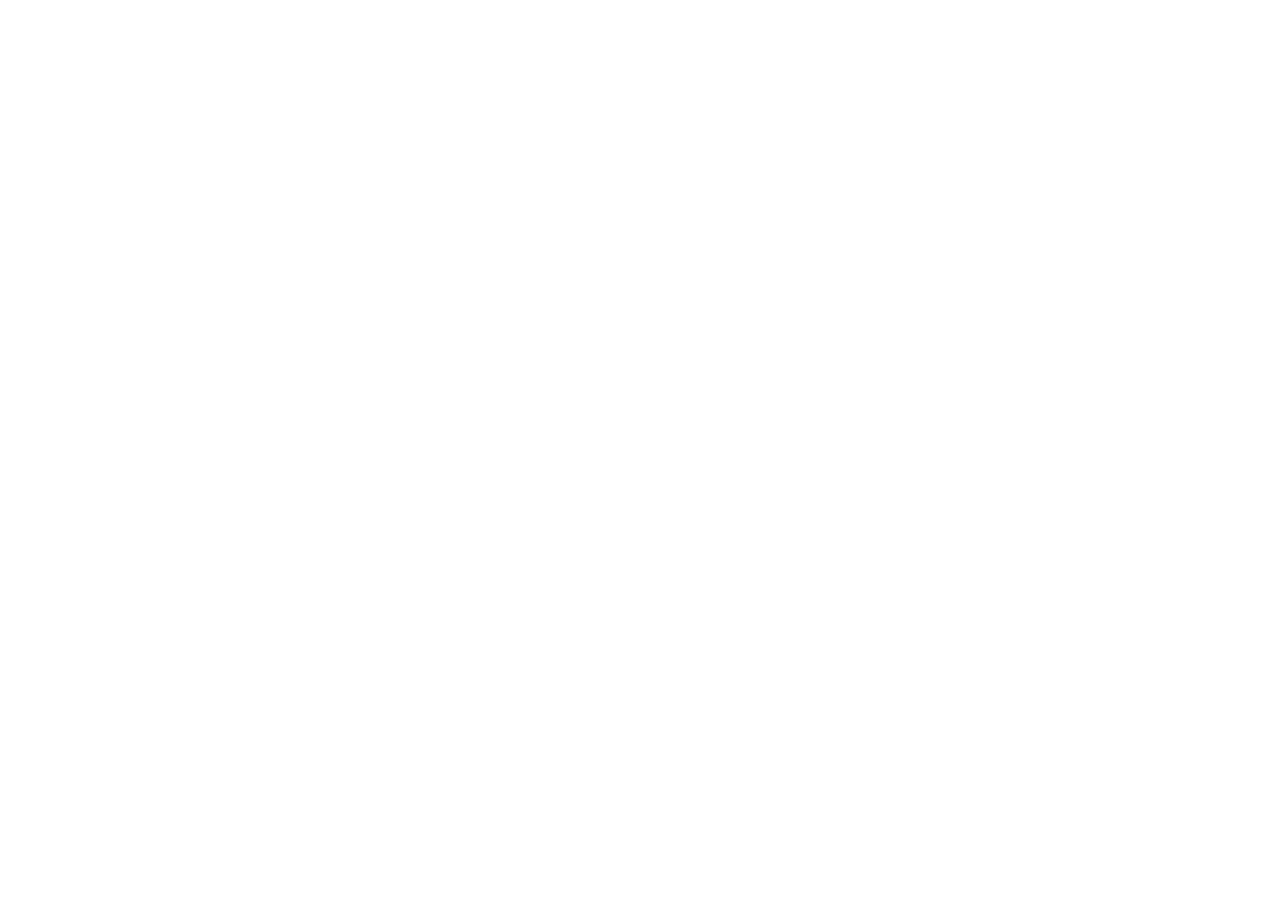
==== index.html @ c122012a "initialisation" ====
<!DOCTYPE html>
<html lang="en">
<head>
    <meta charset="UTF-8">
    <meta name="viewport" content="width=device-width, initial-scale=1.0">
    <title>Document</title>
</head>
<body>
    
</body>
</html>
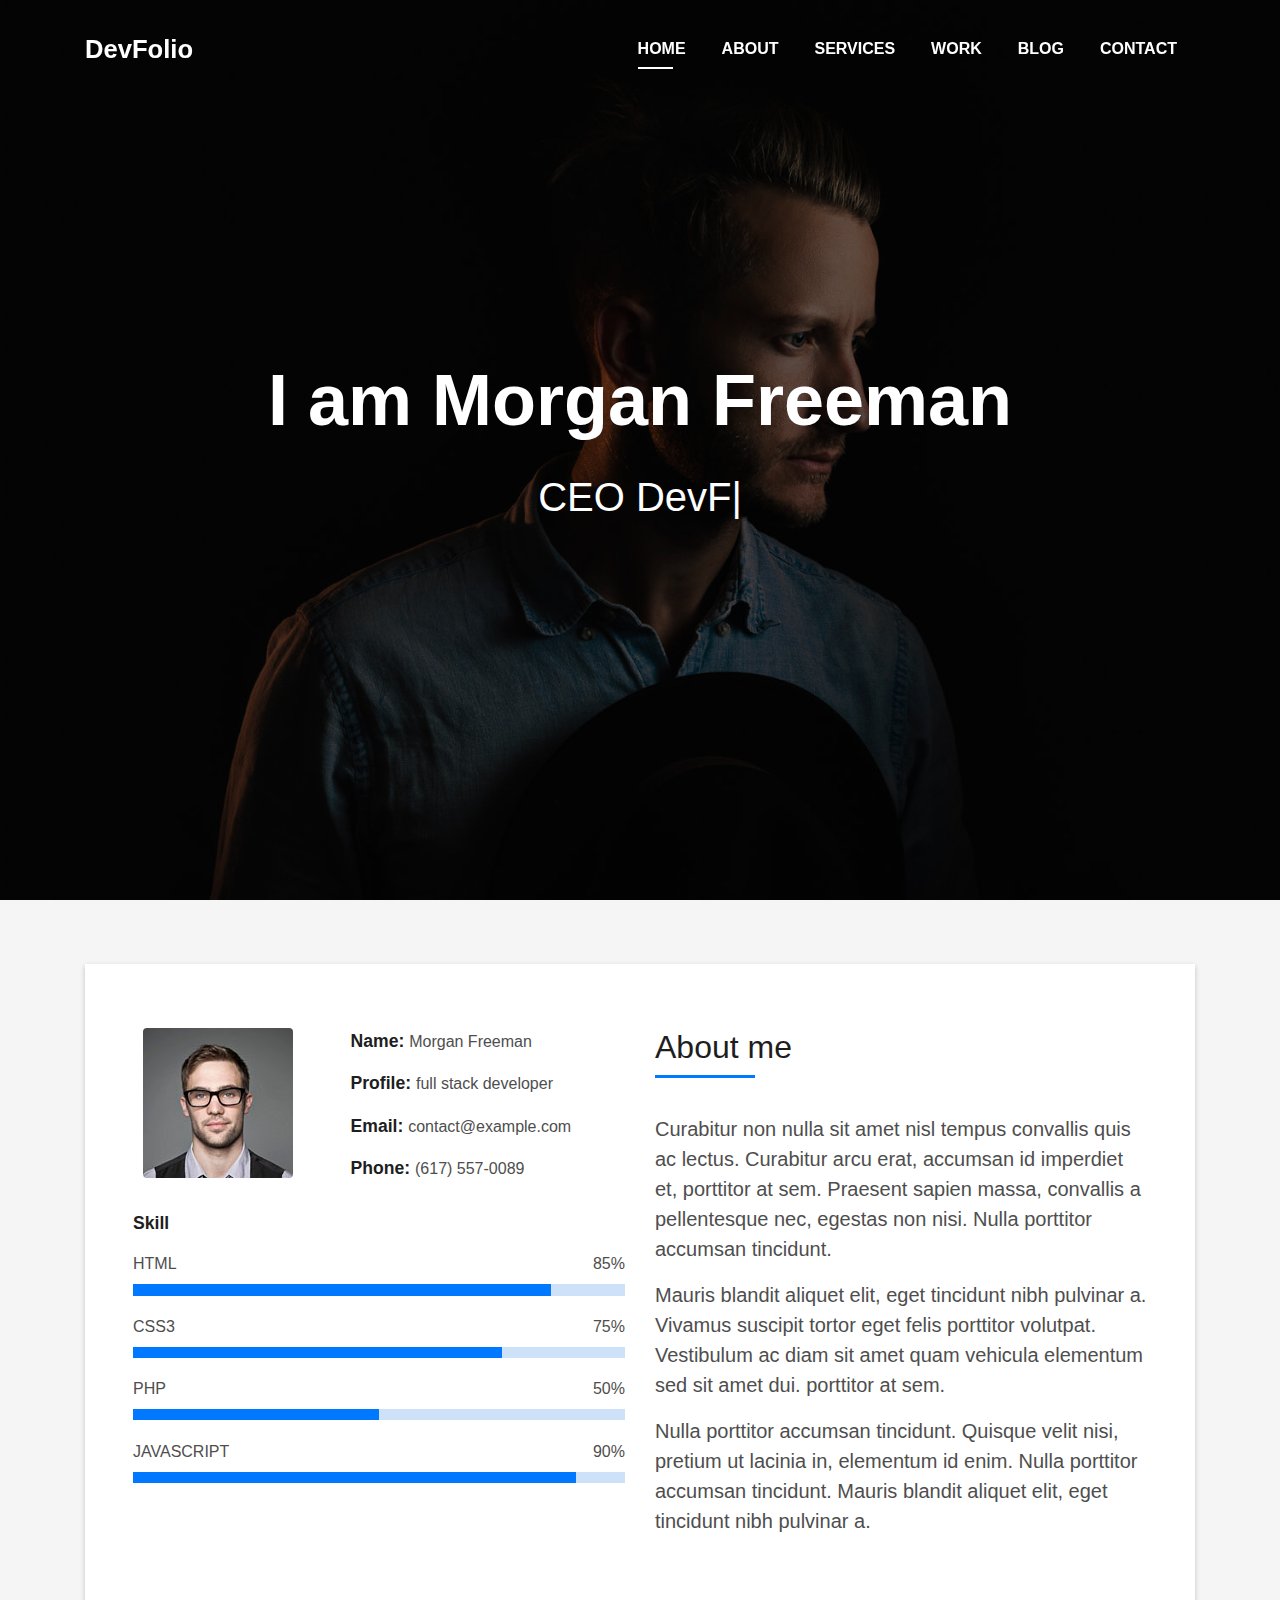
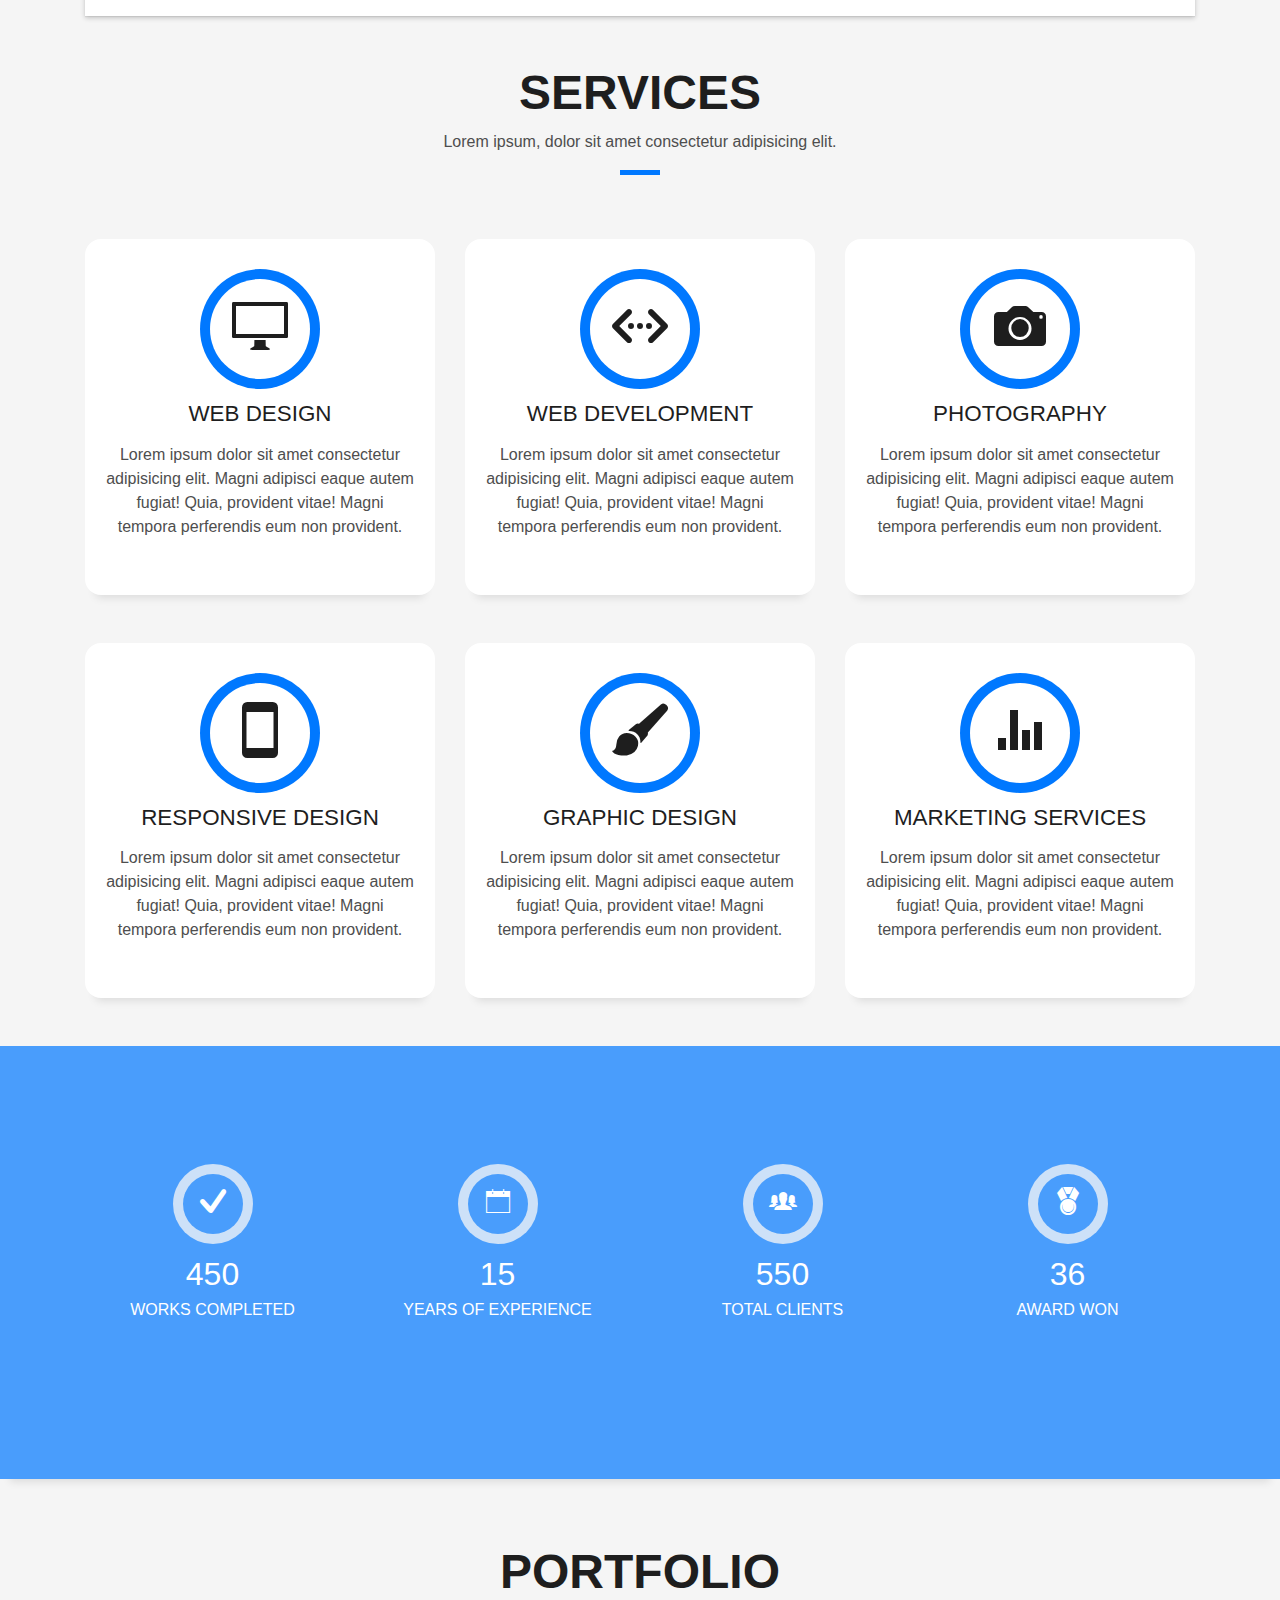
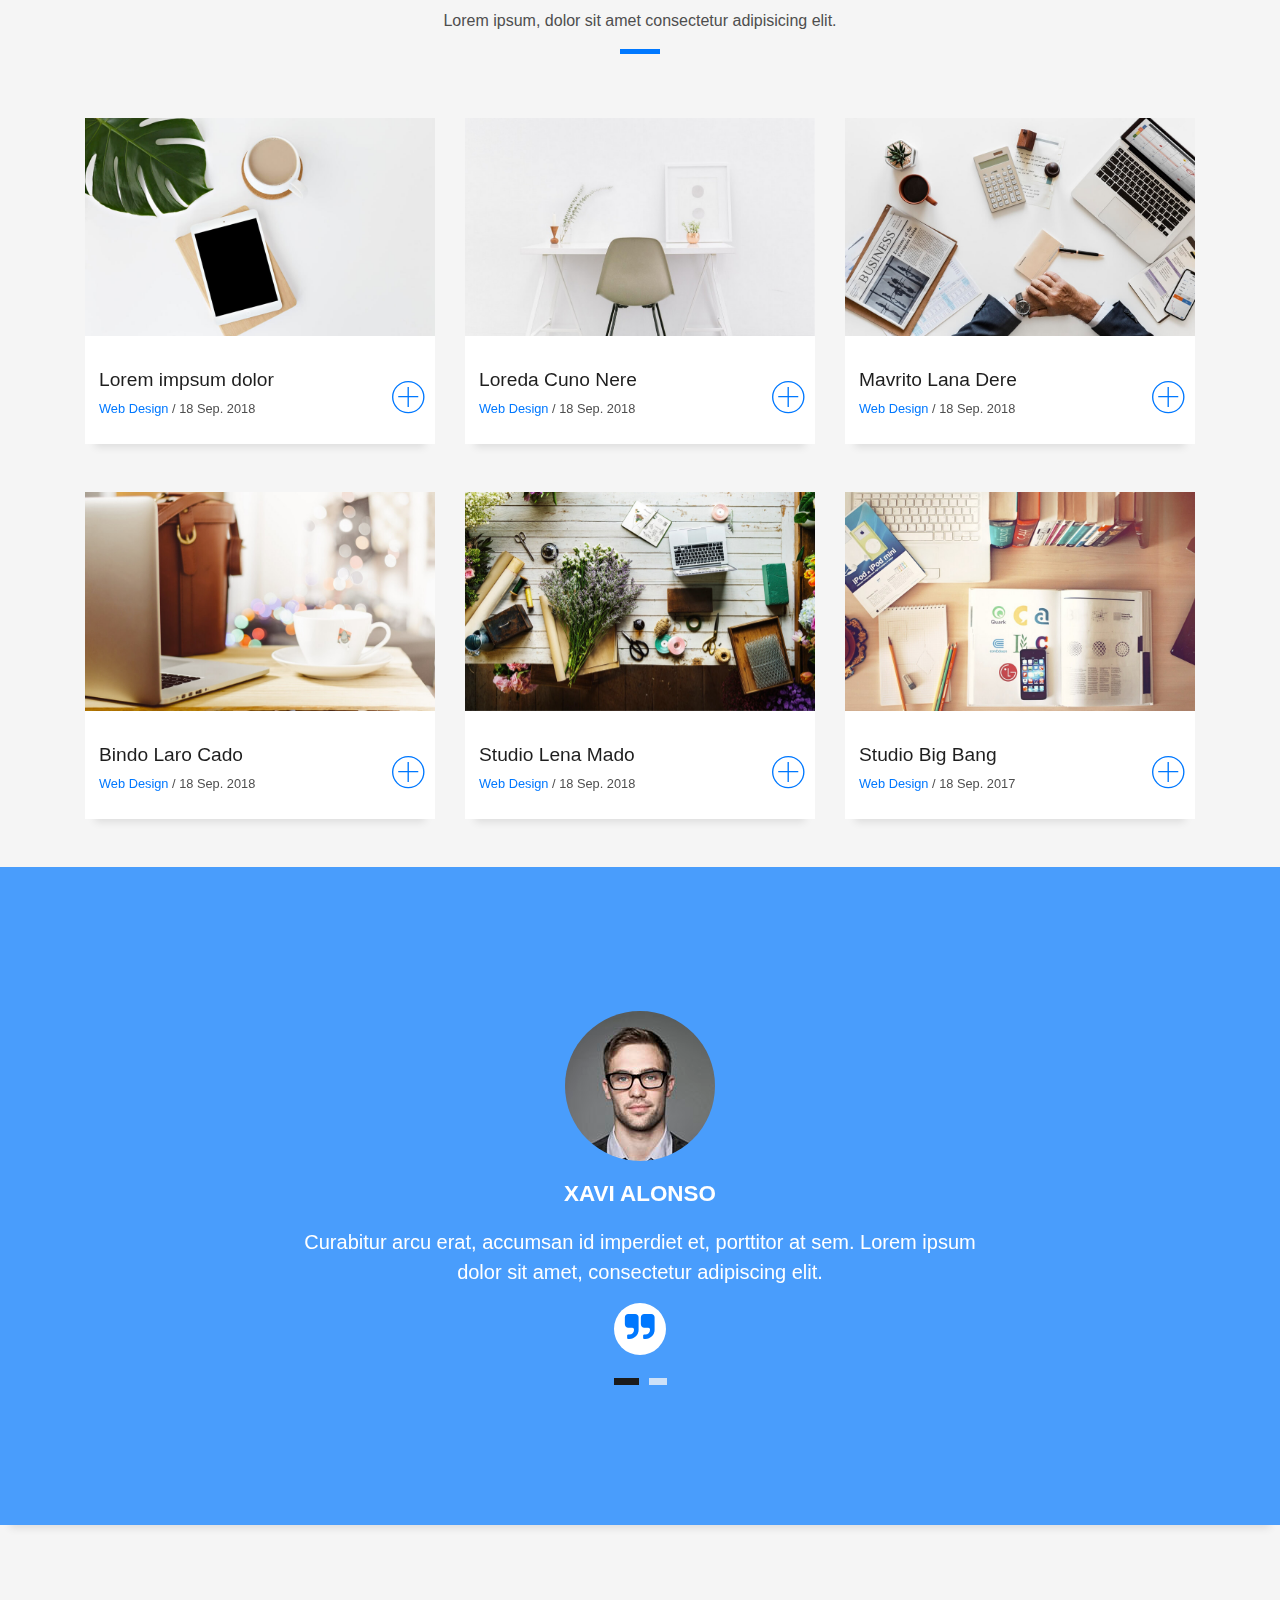
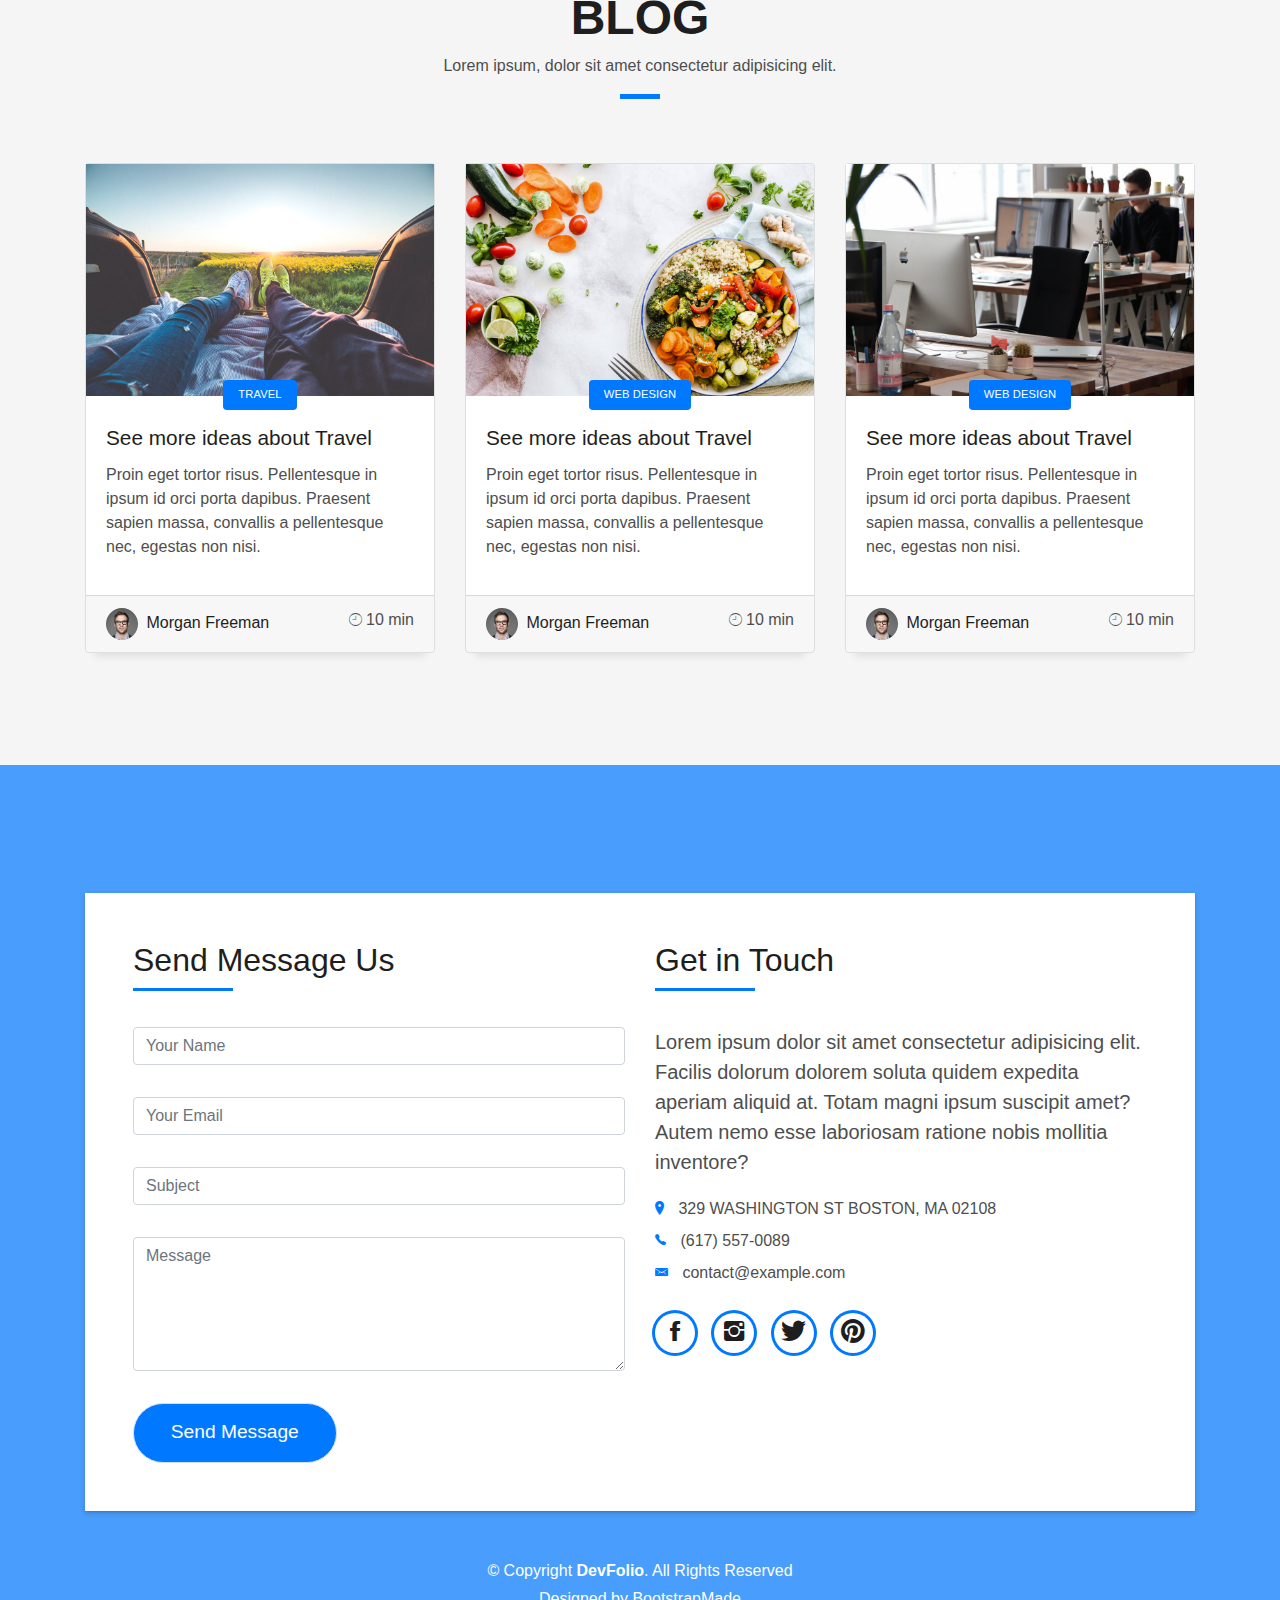
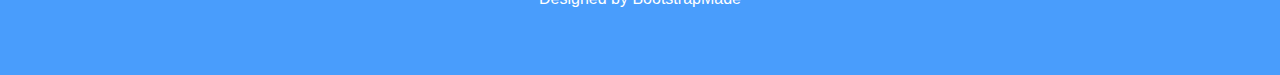
==== commit 86d6aca7: "l'initialisation" ====
--- a/index.html
+++ b/index.html
@@ -1,11 +1,781 @@
 <!DOCTYPE html>
 <html lang="en">
 <head>
-    <meta charset="UTF-8">
-    <meta name="viewport" content="width=device-width, initial-scale=1.0">
-    <title>Document</title>
+  <meta charset="utf-8">
+  <title>DevFolio Bootstrap Template</title>
+  <meta content="width=device-width, initial-scale=1.0" name="viewport">
+  <meta content="" name="keywords">
+  <meta content="" name="description">
+
+  <!-- Favicons -->
+  <link href="img/favicon.png" rel="icon">
+  <link href="img/apple-touch-icon.png" rel="apple-touch-icon">
+
+  <!-- Bootstrap CSS File -->
+  <link href="lib/bootstrap/css/bootstrap.min.css" rel="stylesheet">
+
+  <!-- Libraries CSS Files -->
+  <link href="lib/font-awesome/css/font-awesome.min.css" rel="stylesheet">
+  <link href="lib/animate/animate.min.css" rel="stylesheet">
+  <link href="lib/ionicons/css/ionicons.min.css" rel="stylesheet">
+  <link href="lib/owlcarousel/assets/owl.carousel.min.css" rel="stylesheet">
+  <link href="lib/lightbox/css/lightbox.min.css" rel="stylesheet">
+
+  <!-- Main Stylesheet File -->
+  <link href="css/style.css" rel="stylesheet">
+
+  <!-- =======================================================
+    Theme Name: DevFolio
+    Theme URL: https://bootstrapmade.com/devfolio-bootstrap-portfolio-html-template/
+    Author: BootstrapMade.com
+    License: https://bootstrapmade.com/license/
+  ======================================================= -->
 </head>
-<body>
-    
+
+<body id="page-top">
+
+  <!--/ Nav Star /-->
+  <nav class="navbar navbar-b navbar-trans navbar-expand-md fixed-top" id="mainNav">
+    <div class="container">
+      <a class="navbar-brand js-scroll" href="#page-top">DevFolio</a>
+      <button class="navbar-toggler collapsed" type="button" data-toggle="collapse" data-target="#navbarDefault"
+        aria-controls="navbarDefault" aria-expanded="false" aria-label="Toggle navigation">
+        <span></span>
+        <span></span>
+        <span></span>
+      </button>
+      <div class="navbar-collapse collapse justify-content-end" id="navbarDefault">
+        <ul class="navbar-nav">
+          <li class="nav-item">
+            <a class="nav-link js-scroll active" href="#home">Home</a>
+          </li>
+          <li class="nav-item">
+            <a class="nav-link js-scroll" href="#about">About</a>
+          </li>
+          <li class="nav-item">
+            <a class="nav-link js-scroll" href="#service">Services</a>
+          </li>
+          <li class="nav-item">
+            <a class="nav-link js-scroll" href="#work">Work</a>
+          </li>
+          <li class="nav-item">
+            <a class="nav-link js-scroll" href="#blog">Blog</a>
+          </li>
+          <li class="nav-item">
+            <a class="nav-link js-scroll" href="#contact">Contact</a>
+          </li>
+        </ul>
+      </div>
+    </div>
+  </nav>
+  <!--/ Nav End /-->
+
+  <!--/ Intro Skew Star /-->
+  <div id="home" class="intro route bg-image" style="background-image: url(img/intro-bg.jpg)">
+    <div class="overlay-itro"></div>
+    <div class="intro-content display-table">
+      <div class="table-cell">
+        <div class="container">
+          <!--<p class="display-6 color-d">Hello, world!</p>-->
+          <h1 class="intro-title mb-4">I am Morgan Freeman</h1>
+          <p class="intro-subtitle"><span class="text-slider-items">CEO DevFolio,Web Developer,Web Designer,Frontend Developer,Graphic Designer</span><strong class="text-slider"></strong></p>
+          <!-- <p class="pt-3"><a class="btn btn-primary btn js-scroll px-4" href="#about" role="button">Learn More</a></p> -->
+        </div>
+      </div>
+    </div>
+  </div>
+  <!--/ Intro Skew End /-->
+
+  <section id="about" class="about-mf sect-pt4 route">
+    <div class="container">
+      <div class="row">
+        <div class="col-sm-12">
+          <div class="box-shadow-full">
+            <div class="row">
+              <div class="col-md-6">
+                <div class="row">
+                  <div class="col-sm-6 col-md-5">
+                    <div class="about-img">
+                      <img src="img/testimonial-2.jpg" class="img-fluid rounded b-shadow-a" alt="">
+                    </div>
+                  </div>
+                  <div class="col-sm-6 col-md-7">
+                    <div class="about-info">
+                      <p><span class="title-s">Name: </span> <span>Morgan Freeman</span></p>
+                      <p><span class="title-s">Profile: </span> <span>full stack developer</span></p>
+                      <p><span class="title-s">Email: </span> <span>contact@example.com</span></p>
+                      <p><span class="title-s">Phone: </span> <span>(617) 557-0089</span></p>
+                    </div>
+                  </div>
+                </div>
+                <div class="skill-mf">
+                  <p class="title-s">Skill</p>
+                  <span>HTML</span> <span class="pull-right">85%</span>
+                  <div class="progress">
+                    <div class="progress-bar" role="progressbar" style="width: 85%;" aria-valuenow="85" aria-valuemin="0"
+                      aria-valuemax="100"></div>
+                  </div>
+                  <span>CSS3</span> <span class="pull-right">75%</span>
+                  <div class="progress">
+                    <div class="progress-bar" role="progressbar" style="width: 75%" aria-valuenow="75" aria-valuemin="0"
+                      aria-valuemax="100"></div>
+                  </div>
+                  <span>PHP</span> <span class="pull-right">50%</span>
+                  <div class="progress">
+                    <div class="progress-bar" role="progressbar" style="width: 50%" aria-valuenow="50" aria-valuemin="0"
+                      aria-valuemax="100"></div>
+                  </div>
+                  <span>JAVASCRIPT</span> <span class="pull-right">90%</span>
+                  <div class="progress">
+                    <div class="progress-bar" role="progressbar" style="width: 90%" aria-valuenow="90" aria-valuemin="0"
+                      aria-valuemax="100"></div>
+                  </div>
+                </div>
+              </div>
+              <div class="col-md-6">
+                <div class="about-me pt-4 pt-md-0">
+                  <div class="title-box-2">
+                    <h5 class="title-left">
+                      About me
+                    </h5>
+                  </div>
+                  <p class="lead">
+                    Curabitur non nulla sit amet nisl tempus convallis quis ac lectus. Curabitur arcu erat, accumsan id
+                    imperdiet et, porttitor
+                    at sem. Praesent sapien massa, convallis a pellentesque nec, egestas non nisi. Nulla
+                    porttitor accumsan tincidunt.
+                  </p>
+                  <p class="lead">
+                    Mauris blandit aliquet elit, eget tincidunt nibh pulvinar a. Vivamus suscipit tortor eget felis
+                    porttitor volutpat. Vestibulum
+                    ac diam sit amet quam vehicula elementum sed sit amet dui. porttitor at sem.
+                  </p>
+                  <p class="lead">
+                    Nulla porttitor accumsan tincidunt. Quisque velit nisi, pretium ut lacinia in, elementum id enim.
+                    Nulla porttitor accumsan
+                    tincidunt. Mauris blandit aliquet elit, eget tincidunt nibh pulvinar a.
+                  </p>
+                </div>
+              </div>
+            </div>
+          </div>
+        </div>
+      </div>
+    </div>
+  </section>
+
+  <!--/ Section Services Star /-->
+  <section id="service" class="services-mf route">
+    <div class="container">
+      <div class="row">
+        <div class="col-sm-12">
+          <div class="title-box text-center">
+            <h3 class="title-a">
+              Services
+            </h3>
+            <p class="subtitle-a">
+              Lorem ipsum, dolor sit amet consectetur adipisicing elit.
+            </p>
+            <div class="line-mf"></div>
+          </div>
+        </div>
+      </div>
+      <div class="row">
+        <div class="col-md-4">
+          <div class="service-box">
+            <div class="service-ico">
+              <span class="ico-circle"><i class="ion-monitor"></i></span>
+            </div>
+            <div class="service-content">
+              <h2 class="s-title">Web Design</h2>
+              <p class="s-description text-center">
+                Lorem ipsum dolor sit amet consectetur adipisicing elit. Magni adipisci eaque autem fugiat! Quia,
+                provident vitae! Magni
+                tempora perferendis eum non provident.
+              </p>
+            </div>
+          </div>
+        </div>
+        <div class="col-md-4">
+          <div class="service-box">
+            <div class="service-ico">
+              <span class="ico-circle"><i class="ion-code-working"></i></span>
+            </div>
+            <div class="service-content">
+              <h2 class="s-title">Web Development</h2>
+              <p class="s-description text-center">
+                Lorem ipsum dolor sit amet consectetur adipisicing elit. Magni adipisci eaque autem fugiat! Quia,
+                provident vitae! Magni
+                tempora perferendis eum non provident.
+              </p>
+            </div>
+          </div>
+        </div>
+        <div class="col-md-4">
+          <div class="service-box">
+            <div class="service-ico">
+              <span class="ico-circle"><i class="ion-camera"></i></span>
+            </div>
+            <div class="service-content">
+              <h2 class="s-title">Photography</h2>
+              <p class="s-description text-center">
+                Lorem ipsum dolor sit amet consectetur adipisicing elit. Magni adipisci eaque autem fugiat! Quia,
+                provident vitae! Magni
+                tempora perferendis eum non provident.
+              </p>
+            </div>
+          </div>
+        </div>
+        <div class="col-md-4">
+          <div class="service-box">
+            <div class="service-ico">
+              <span class="ico-circle"><i class="ion-android-phone-portrait"></i></span>
+            </div>
+            <div class="service-content">
+              <h2 class="s-title">Responsive Design</h2>
+              <p class="s-description text-center">
+                Lorem ipsum dolor sit amet consectetur adipisicing elit. Magni adipisci eaque autem fugiat! Quia,
+                provident vitae! Magni
+                tempora perferendis eum non provident.
+              </p>
+            </div>
+          </div>
+        </div>
+        <div class="col-md-4">
+          <div class="service-box">
+            <div class="service-ico">
+              <span class="ico-circle"><i class="ion-paintbrush"></i></span>
+            </div>
+            <div class="service-content">
+              <h2 class="s-title">Graphic Design</h2>
+              <p class="s-description text-center">
+                Lorem ipsum dolor sit amet consectetur adipisicing elit. Magni adipisci eaque autem fugiat! Quia,
+                provident vitae! Magni
+                tempora perferendis eum non provident.
+              </p>
+            </div>
+          </div>
+        </div>
+        <div class="col-md-4">
+          <div class="service-box">
+            <div class="service-ico">
+              <span class="ico-circle"><i class="ion-stats-bars"></i></span>
+            </div>
+            <div class="service-content">
+              <h2 class="s-title">Marketing Services</h2>
+              <p class="s-description text-center">
+                Lorem ipsum dolor sit amet consectetur adipisicing elit. Magni adipisci eaque autem fugiat! Quia,
+                provident vitae! Magni
+                tempora perferendis eum non provident.
+              </p>
+            </div>
+          </div>
+        </div>
+      </div>
+    </div>
+  </section>
+  <!--/ Section Services End /-->
+
+  <div class="section-counter paralax-mf bg-image" style="background-image: url(img/counters-bg.jpg)">
+    <div class="overlay-mf"></div>
+    <div class="container">
+      <div class="row">
+        <div class="col-sm-3 col-lg-3">
+          <div class="counter-box">
+            <div class="counter-ico">
+              <span class="ico-circle"><i class="ion-checkmark-round"></i></span>
+            </div>
+            <div class="counter-num">
+              <p class="counter">450</p>
+              <span class="counter-text">WORKS COMPLETED</span>
+            </div>
+          </div>
+        </div>
+        <div class="col-sm-3 col-lg-3">
+          <div class="counter-box pt-4 pt-md-0">
+            <div class="counter-ico">
+              <span class="ico-circle"><i class="ion-ios-calendar-outline"></i></span>
+            </div>
+            <div class="counter-num">
+              <p class="counter">15</p>
+              <span class="counter-text">YEARS OF EXPERIENCE</span>
+            </div>
+          </div>
+        </div>
+        <div class="col-sm-3 col-lg-3">
+          <div class="counter-box pt-4 pt-md-0">
+            <div class="counter-ico">
+              <span class="ico-circle"><i class="ion-ios-people"></i></span>
+            </div>
+            <div class="counter-num">
+              <p class="counter">550</p>
+              <span class="counter-text">TOTAL CLIENTS</span>
+            </div>
+          </div>
+        </div>
+        <div class="col-sm-3 col-lg-3">
+          <div class="counter-box pt-4 pt-md-0">
+            <div class="counter-ico">
+              <span class="ico-circle"><i class="ion-ribbon-a"></i></span>
+            </div>
+            <div class="counter-num">
+              <p class="counter">36</p>
+              <span class="counter-text">AWARD WON</span>
+            </div>
+          </div>
+        </div>
+      </div>
+    </div>
+  </div>
+
+  <!--/ Section Portfolio Star /-->
+  <section id="work" class="portfolio-mf sect-pt4 route">
+    <div class="container">
+      <div class="row">
+        <div class="col-sm-12">
+          <div class="title-box text-center">
+            <h3 class="title-a">
+              Portfolio
+            </h3>
+            <p class="subtitle-a">
+              Lorem ipsum, dolor sit amet consectetur adipisicing elit.
+            </p>
+            <div class="line-mf"></div>
+          </div>
+        </div>
+      </div>
+      <div class="row">
+        <div class="col-md-4">
+          <div class="work-box">
+            <a href="img/work-1.jpg" data-lightbox="gallery-mf">
+              <div class="work-img">
+                <img src="img/work-1.jpg" alt="" class="img-fluid">
+              </div>
+              <div class="work-content">
+                <div class="row">
+                  <div class="col-sm-8">
+                    <h2 class="w-title">Lorem impsum dolor</h2>
+                    <div class="w-more">
+                      <span class="w-ctegory">Web Design</span> / <span class="w-date">18 Sep. 2018</span>
+                    </div>
+                  </div>
+                  <div class="col-sm-4">
+                    <div class="w-like">
+                      <span class="ion-ios-plus-outline"></span>
+                    </div>
+                  </div>
+                </div>
+              </div>
+            </a>
+          </div>
+        </div>
+        <div class="col-md-4">
+          <div class="work-box">
+            <a href="img/work-2.jpg" data-lightbox="gallery-mf">
+              <div class="work-img">
+                <img src="img/work-2.jpg" alt="" class="img-fluid">
+              </div>
+              <div class="work-content">
+                <div class="row">
+                  <div class="col-sm-8">
+                    <h2 class="w-title">Loreda Cuno Nere</h2>
+                    <div class="w-more">
+                      <span class="w-ctegory">Web Design</span> / <span class="w-date">18 Sep. 2018</span>
+                    </div>
+                  </div>
+                  <div class="col-sm-4">
+                    <div class="w-like">
+                      <span class="ion-ios-plus-outline"></span>
+                    </div>
+                  </div>
+                </div>
+              </div>
+            </a>
+          </div>
+        </div>
+        <div class="col-md-4">
+          <div class="work-box">
+            <a href="img/work-3.jpg" data-lightbox="gallery-mf">
+              <div class="work-img">
+                <img src="img/work-3.jpg" alt="" class="img-fluid">
+              </div>
+              <div class="work-content">
+                <div class="row">
+                  <div class="col-sm-8">
+                    <h2 class="w-title">Mavrito Lana Dere</h2>
+                    <div class="w-more">
+                      <span class="w-ctegory">Web Design</span> / <span class="w-date">18 Sep. 2018</span>
+                    </div>
+                  </div>
+                  <div class="col-sm-4">
+                    <div class="w-like">
+                      <span class="ion-ios-plus-outline"></span>
+                    </div>
+                  </div>
+                </div>
+              </div>
+            </a>
+          </div>
+        </div>
+        <div class="col-md-4">
+          <div class="work-box">
+            <a href="img/work-4.jpg" data-lightbox="gallery-mf">
+              <div class="work-img">
+                <img src="img/work-4.jpg" alt="" class="img-fluid">
+              </div>
+              <div class="work-content">
+                <div class="row">
+                  <div class="col-sm-8">
+                    <h2 class="w-title">Bindo Laro Cado</h2>
+                    <div class="w-more">
+                      <span class="w-ctegory">Web Design</span> / <span class="w-date">18 Sep. 2018</span>
+                    </div>
+                  </div>
+                  <div class="col-sm-4">
+                    <div class="w-like">
+                      <span class="ion-ios-plus-outline"></span>
+                    </div>
+                  </div>
+                </div>
+              </div>
+            </a>
+          </div>
+        </div>
+        <div class="col-md-4">
+          <div class="work-box">
+            <a href="img/work-5.jpg" data-lightbox="gallery-mf">
+              <div class="work-img">
+                <img src="img/work-5.jpg" alt="" class="img-fluid">
+              </div>
+              <div class="work-content">
+                <div class="row">
+                  <div class="col-sm-8">
+                    <h2 class="w-title">Studio Lena Mado</h2>
+                    <div class="w-more">
+                      <span class="w-ctegory">Web Design</span> / <span class="w-date">18 Sep. 2018</span>
+                    </div>
+                  </div>
+                  <div class="col-sm-4">
+                    <div class="w-like">
+                      <span class="ion-ios-plus-outline"></span>
+                    </div>
+                  </div>
+                </div>
+              </div>
+            </a>
+          </div>
+        </div>
+        <div class="col-md-4">
+          <div class="work-box">
+            <a href="img/work-6.jpg" data-lightbox="gallery-mf">
+              <div class="work-img">
+                <img src="img/work-6.jpg" alt="" class="img-fluid">
+              </div>
+              <div class="work-content">
+                <div class="row">
+                  <div class="col-sm-8">
+                    <h2 class="w-title">Studio Big Bang</h2>
+                    <div class="w-more">
+                      <span class="w-ctegory">Web Design</span> / <span class="w-date">18 Sep. 2017</span>
+                    </div>
+                  </div>
+                  <div class="col-sm-4">
+                    <div class="w-like">
+                      <span class="ion-ios-plus-outline"></span>
+                    </div>
+                  </div>
+                </div>
+              </div>
+            </a>
+          </div>
+        </div>
+        
+      </div>
+    </div>
+  </section>
+  <!--/ Section Portfolio End /-->
+
+  <!--/ Section Testimonials Star /-->
+  <div class="testimonials paralax-mf bg-image" style="background-image: url(img/overlay-bg.jpg)">
+    <div class="overlay-mf"></div>
+    <div class="container">
+      <div class="row">
+        <div class="col-md-12">
+          <div id="testimonial-mf" class="owl-carousel owl-theme">
+            <div class="testimonial-box">
+              <div class="author-test">
+                <img src="img/testimonial-2.jpg" alt="" class="rounded-circle b-shadow-a">
+                <span class="author">Xavi Alonso</span>
+              </div>
+              <div class="content-test">
+                <p class="description lead">
+                  Curabitur arcu erat, accumsan id imperdiet et, porttitor at sem. Lorem ipsum dolor sit amet,
+                  consectetur adipiscing elit.
+                </p>
+                <span class="comit"><i class="fa fa-quote-right"></i></span>
+              </div>
+            </div>
+            <div class="testimonial-box">
+              <div class="author-test">
+                <img src="img/testimonial-4.jpg" alt="" class="rounded-circle b-shadow-a">
+                <span class="author">Marta Socrate</span>
+              </div>
+              <div class="content-test">
+                <p class="description lead">
+                  Curabitur arcu erat, accumsan id imperdiet et, porttitor at sem. Lorem ipsum dolor sit amet,
+                  consectetur adipiscing elit.
+                </p>
+                <span class="comit"><i class="fa fa-quote-right"></i></span>
+              </div>
+            </div>
+          </div>
+        </div>
+      </div>
+    </div>
+  </div>
+
+  <!--/ Section Blog Star /-->
+  <section id="blog" class="blog-mf sect-pt4 route">
+    <div class="container">
+      <div class="row">
+        <div class="col-sm-12">
+          <div class="title-box text-center">
+            <h3 class="title-a">
+              Blog
+            </h3>
+            <p class="subtitle-a">
+              Lorem ipsum, dolor sit amet consectetur adipisicing elit.
+            </p>
+            <div class="line-mf"></div>
+          </div>
+        </div>
+      </div>
+      <div class="row">
+        <div class="col-md-4">
+          <div class="card card-blog">
+            <div class="card-img">
+              <a href="blog-single.html"><img src="img/post-1.jpg" alt="" class="img-fluid"></a>
+            </div>
+            <div class="card-body">
+              <div class="card-category-box">
+                <div class="card-category">
+                  <h6 class="category">Travel</h6>
+                </div>
+              </div>
+              <h3 class="card-title"><a href="blog-single.html">See more ideas about Travel</a></h3>
+              <p class="card-description">
+                Proin eget tortor risus. Pellentesque in ipsum id orci porta dapibus. Praesent sapien massa, convallis
+                a pellentesque nec,
+                egestas non nisi.
+              </p>
+            </div>
+            <div class="card-footer">
+              <div class="post-author">
+                <a href="#">
+                  <img src="img/testimonial-2.jpg" alt="" class="avatar rounded-circle">
+                  <span class="author">Morgan Freeman</span>
+                </a>
+              </div>
+              <div class="post-date">
+                <span class="ion-ios-clock-outline"></span> 10 min
+              </div>
+            </div>
+          </div>
+        </div>
+        <div class="col-md-4">
+          <div class="card card-blog">
+            <div class="card-img">
+              <a href="blog-single.html"><img src="img/post-2.jpg" alt="" class="img-fluid"></a>
+            </div>
+            <div class="card-body">
+              <div class="card-category-box">
+                <div class="card-category">
+                  <h6 class="category">Web Design</h6>
+                </div>
+              </div>
+              <h3 class="card-title"><a href="blog-single.html">See more ideas about Travel</a></h3>
+              <p class="card-description">
+                Proin eget tortor risus. Pellentesque in ipsum id orci porta dapibus. Praesent sapien massa, convallis
+                a pellentesque nec,
+                egestas non nisi.
+              </p>
+            </div>
+            <div class="card-footer">
+              <div class="post-author">
+                <a href="#">
+                  <img src="img/testimonial-2.jpg" alt="" class="avatar rounded-circle">
+                  <span class="author">Morgan Freeman</span>
+                </a>
+              </div>
+              <div class="post-date">
+                <span class="ion-ios-clock-outline"></span> 10 min
+              </div>
+            </div>
+          </div>
+        </div>
+        <div class="col-md-4">
+          <div class="card card-blog">
+            <div class="card-img">
+              <a href="blog-single.html"><img src="img/post-3.jpg" alt="" class="img-fluid"></a>
+            </div>
+            <div class="card-body">
+              <div class="card-category-box">
+                <div class="card-category">
+                  <h6 class="category">Web Design</h6>
+                </div>
+              </div>
+              <h3 class="card-title"><a href="blog-single.html">See more ideas about Travel</a></h3>
+              <p class="card-description">
+                Proin eget tortor risus. Pellentesque in ipsum id orci porta dapibus. Praesent sapien massa, convallis
+                a pellentesque nec,
+                egestas non nisi.
+              </p>
+            </div>
+            <div class="card-footer">
+              <div class="post-author">
+                <a href="#">
+                  <img src="img/testimonial-2.jpg" alt="" class="avatar rounded-circle">
+                  <span class="author">Morgan Freeman</span>
+                </a>
+              </div>
+              <div class="post-date">
+                <span class="ion-ios-clock-outline"></span> 10 min
+              </div>
+            </div>
+          </div>
+        </div>
+      </div>
+    </div>
+  </section>
+  <!--/ Section Blog End /-->
+
+  <!--/ Section Contact-Footer Star /-->
+  <section class="paralax-mf footer-paralax bg-image sect-mt4 route" style="background-image: url(img/overlay-bg.jpg)">
+    <div class="overlay-mf"></div>
+    <div class="container">
+      <div class="row">
+        <div class="col-sm-12">
+          <div class="contact-mf">
+            <div id="contact" class="box-shadow-full">
+              <div class="row">
+                <div class="col-md-6">
+                  <div class="title-box-2">
+                    <h5 class="title-left">
+                      Send Message Us
+                    </h5>
+                  </div>
+                  <div>
+                      <form action="" method="post" role="form" class="contactForm">
+                      <div id="sendmessage">Your message has been sent. Thank you!</div>
+                      <div id="errormessage"></div>
+                      <div class="row">
+                        <div class="col-md-12 mb-3">
+                          <div class="form-group">
+                            <input type="text" name="name" class="form-control" id="name" placeholder="Your Name" data-rule="minlen:4" data-msg="Please enter at least 4 chars" />
+                            <div class="validation"></div>
+                          </div>
+                        </div>
+                        <div class="col-md-12 mb-3">
+                          <div class="form-group">
+                            <input type="email" class="form-control" name="email" id="email" placeholder="Your Email" data-rule="email" data-msg="Please enter a valid email" />
+                            <div class="validation"></div>
+                          </div>
+                        </div>
+                        <div class="col-md-12 mb-3">
+                            <div class="form-group">
+                              <input type="text" class="form-control" name="subject" id="subject" placeholder="Subject" data-rule="minlen:4" data-msg="Please enter at least 8 chars of subject" />
+                              <div class="validation"></div>
+                            </div>
+                        </div>
+                        <div class="col-md-12 mb-3">
+                          <div class="form-group">
+                            <textarea class="form-control" name="message" rows="5" data-rule="required" data-msg="Please write something for us" placeholder="Message"></textarea>
+                            <div class="validation"></div>
+                          </div>
+                        </div>
+                        <div class="col-md-12">
+                          <button type="submit" class="button button-a button-big button-rouded">Send Message</button>
+                        </div>
+                      </div>
+                    </form>
+                  </div>
+                </div>
+                <div class="col-md-6">
+                  <div class="title-box-2 pt-4 pt-md-0">
+                    <h5 class="title-left">
+                      Get in Touch
+                    </h5>
+                  </div>
+                  <div class="more-info">
+                    <p class="lead">
+                      Lorem ipsum dolor sit amet consectetur adipisicing elit. Facilis dolorum dolorem soluta quidem
+                      expedita aperiam aliquid at.
+                      Totam magni ipsum suscipit amet? Autem nemo esse laboriosam ratione nobis
+                      mollitia inventore?
+                    </p>
+                    <ul class="list-ico">
+                      <li><span class="ion-ios-location"></span> 329 WASHINGTON ST BOSTON, MA 02108</li>
+                      <li><span class="ion-ios-telephone"></span> (617) 557-0089</li>
+                      <li><span class="ion-email"></span> contact@example.com</li>
+                    </ul>
+                  </div>
+                  <div class="socials">
+                    <ul>
+                      <li><a href=""><span class="ico-circle"><i class="ion-social-facebook"></i></span></a></li>
+                      <li><a href=""><span class="ico-circle"><i class="ion-social-instagram"></i></span></a></li>
+                      <li><a href=""><span class="ico-circle"><i class="ion-social-twitter"></i></span></a></li>
+                      <li><a href=""><span class="ico-circle"><i class="ion-social-pinterest"></i></span></a></li>
+                    </ul>
+                  </div>
+                </div>
+              </div>
+            </div>
+          </div>
+        </div>
+      </div>
+    </div>
+    <footer>
+      <div class="container">
+        <div class="row">
+          <div class="col-sm-12">
+            <div class="copyright-box">
+              <p class="copyright">&copy; Copyright <strong>DevFolio</strong>. All Rights Reserved</p>
+              <div class="credits">
+                <!--
+                  All the links in the footer should remain intact.
+                  You can delete the links only if you purchased the pro version.
+                  Licensing information: https://bootstrapmade.com/license/
+                  Purchase the pro version with working PHP/AJAX contact form: https://bootstrapmade.com/buy/?theme=DevFolio
+                -->
+                Designed by <a href="https://bootstrapmade.com/">BootstrapMade</a>
+              </div>
+            </div>
+          </div>
+        </div>
+      </div>
+    </footer>
+  </section>
+  <!--/ Section Contact-footer End /-->
+
+  <a href="#" class="back-to-top"><i class="fa fa-chevron-up"></i></a>
+  <div id="preloader"></div>
+
+  <!-- JavaScript Libraries -->
+  <script src="lib/jquery/jquery.min.js"></script>
+  <script src="lib/jquery/jquery-migrate.min.js"></script>
+  <script src="lib/popper/popper.min.js"></script>
+  <script src="lib/bootstrap/js/bootstrap.min.js"></script>
+  <script src="lib/easing/easing.min.js"></script>
+  <script src="lib/counterup/jquery.waypoints.min.js"></script>
+  <script src="lib/counterup/jquery.counterup.js"></script>
+  <script src="lib/owlcarousel/owl.carousel.min.js"></script>
+  <script src="lib/lightbox/js/lightbox.min.js"></script>
+  <script src="lib/typed/typed.min.js"></script>
+  <!-- Contact Form JavaScript File -->
+  <script src="contactform/contactform.js"></script>
+
+  <!-- Template Main Javascript File -->
+  <script src="js/main.js"></script>
+
 </body>
-</html>+</html>
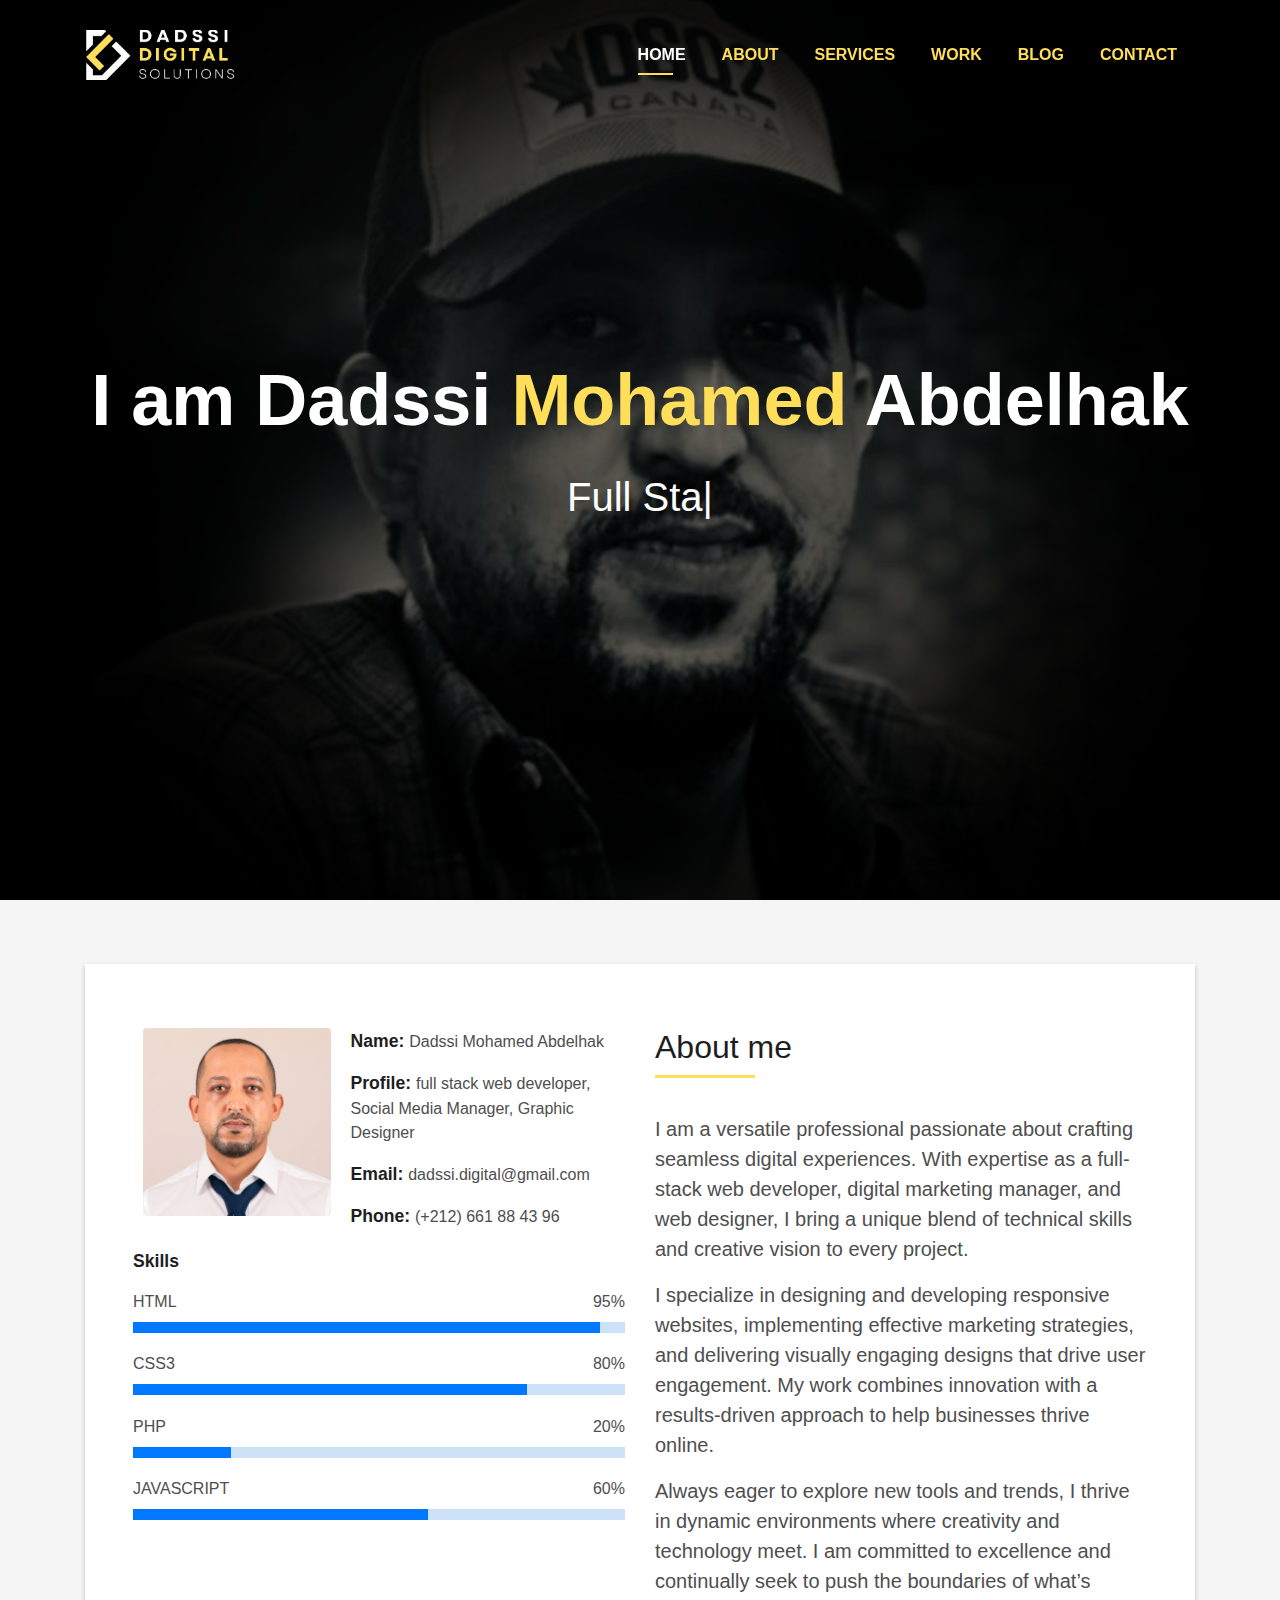
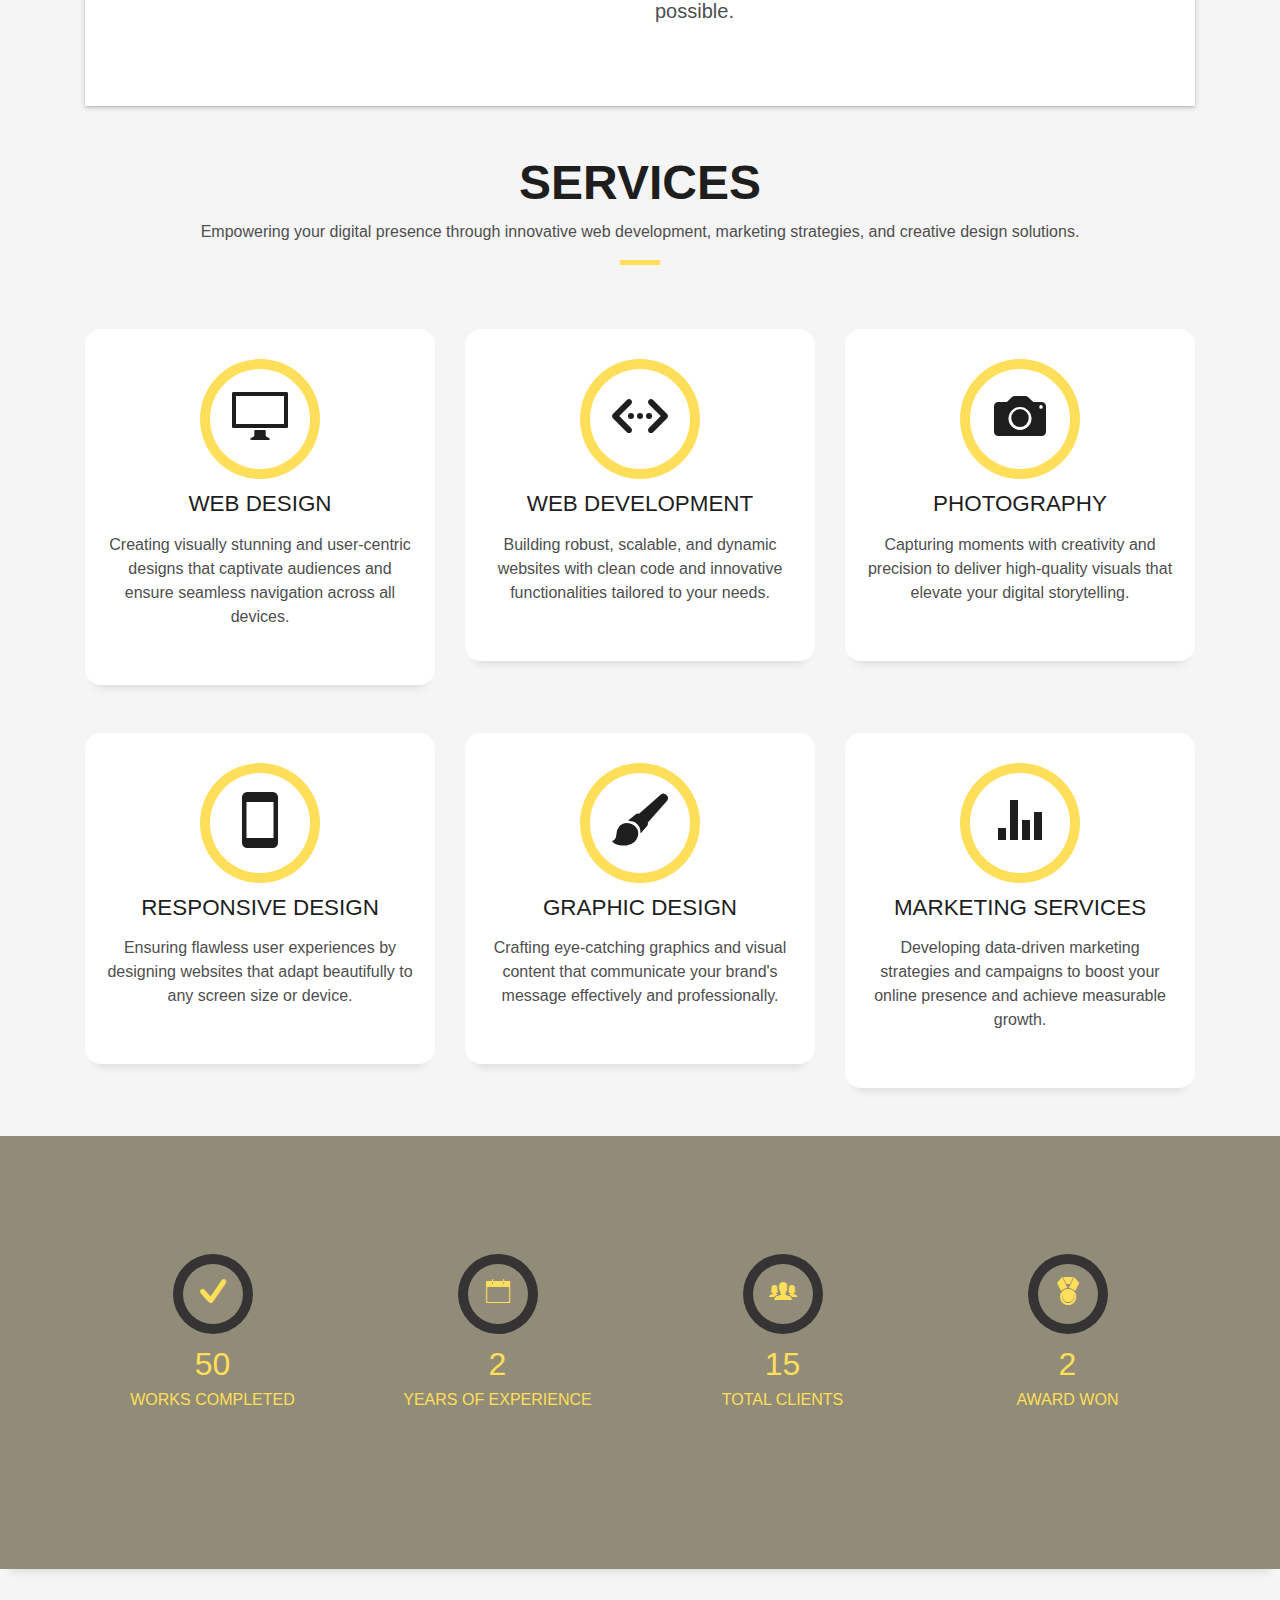
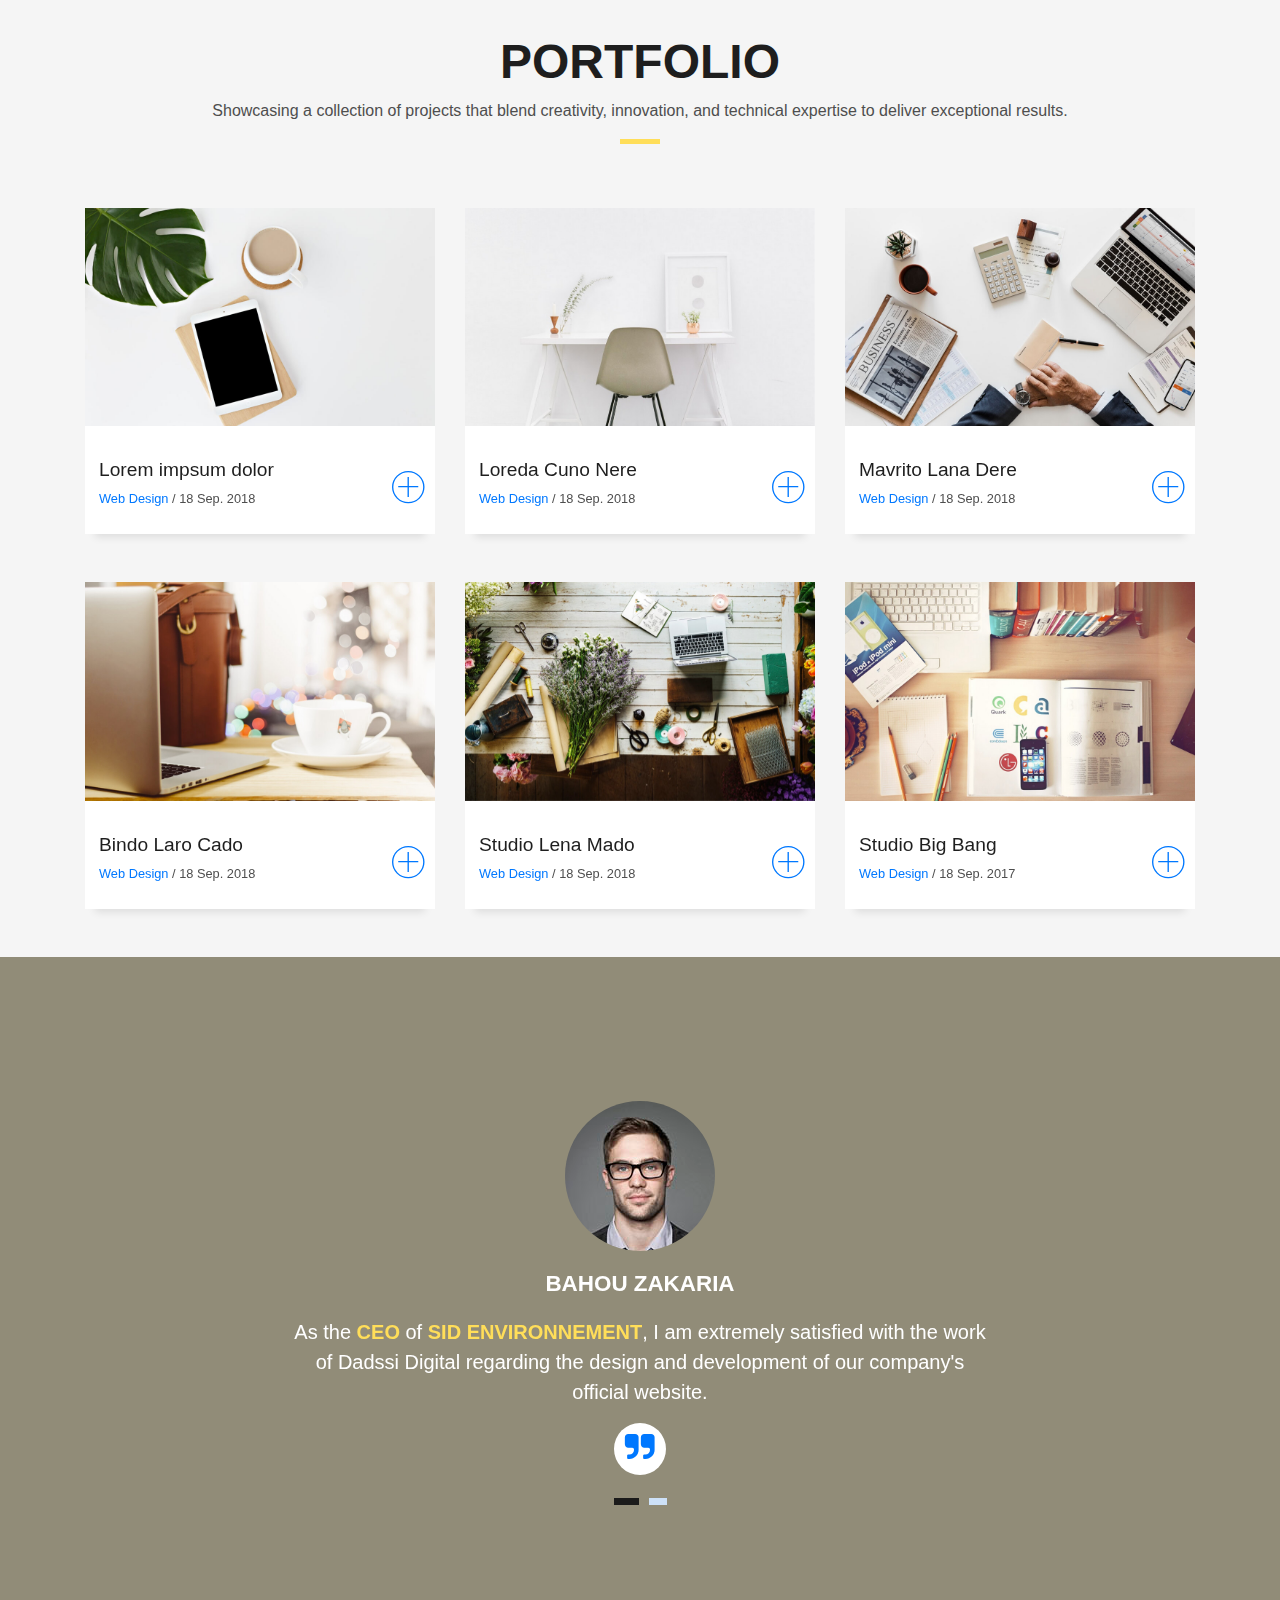
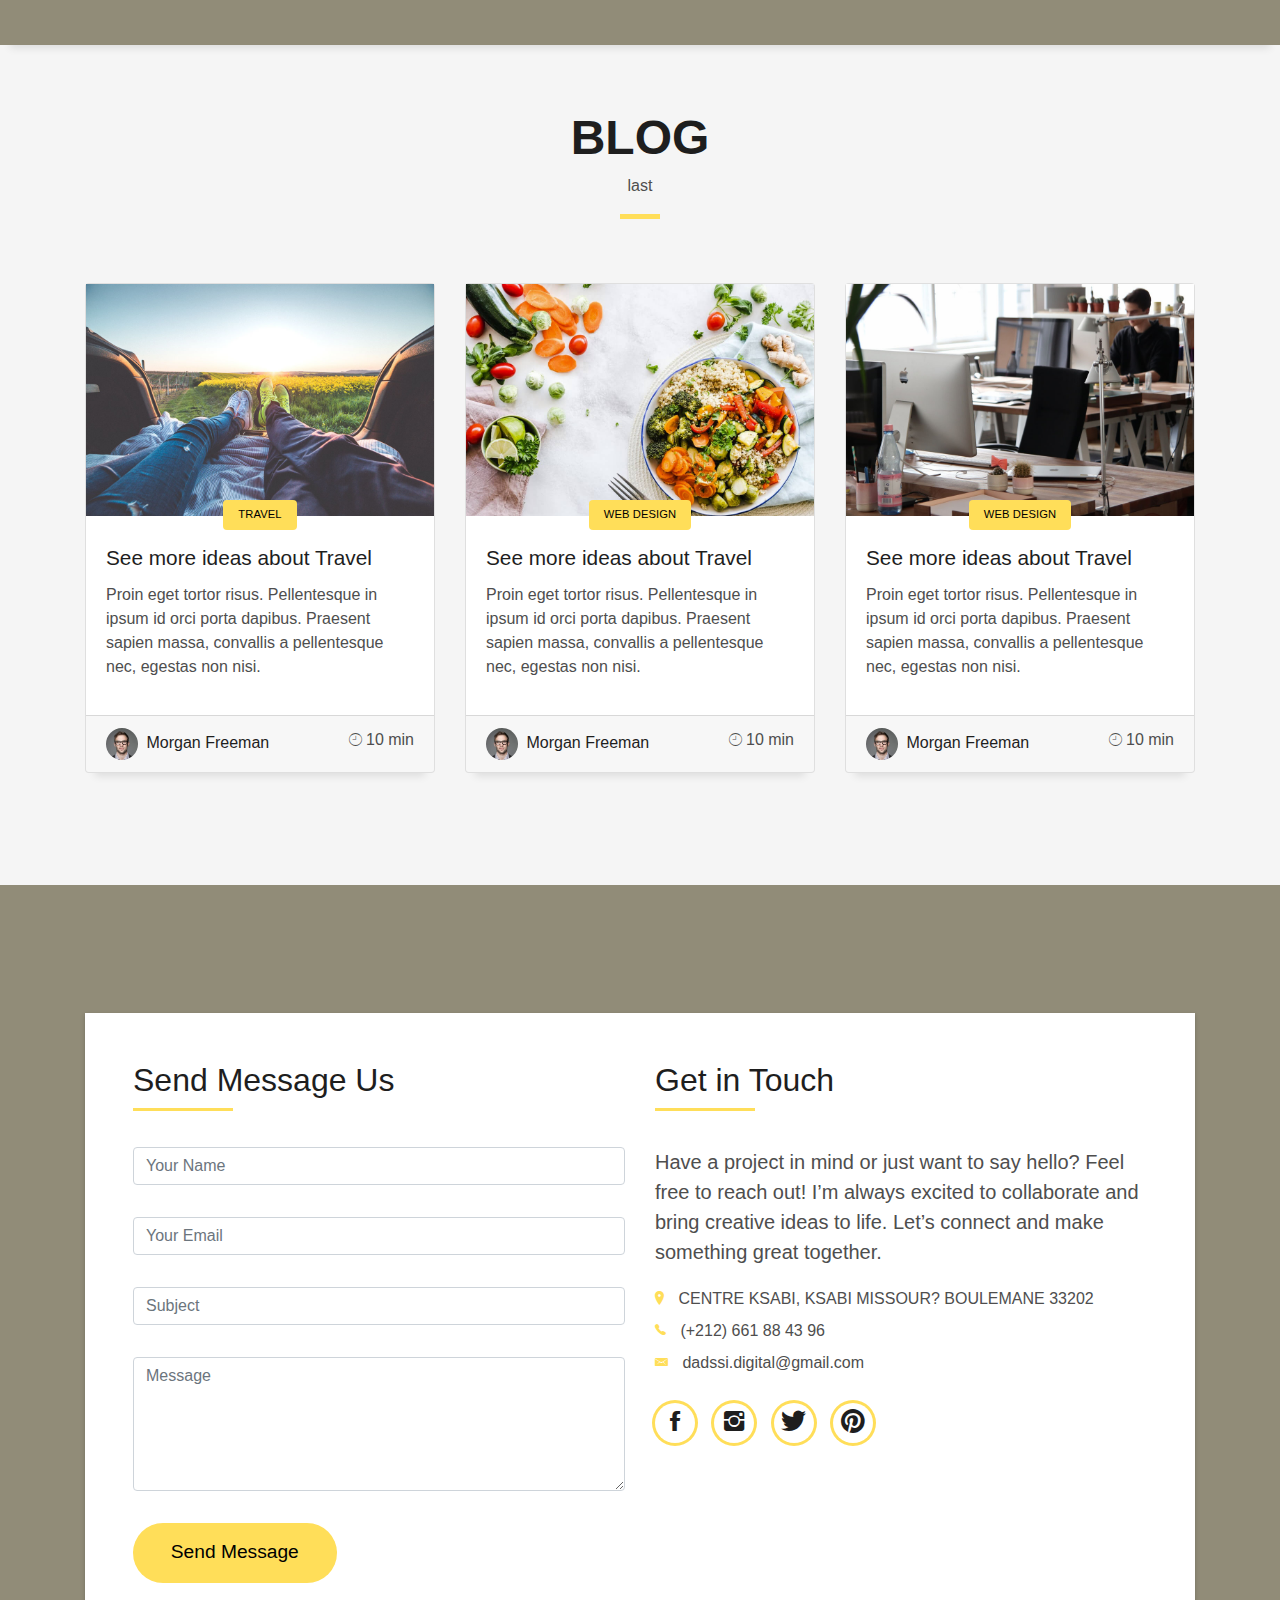
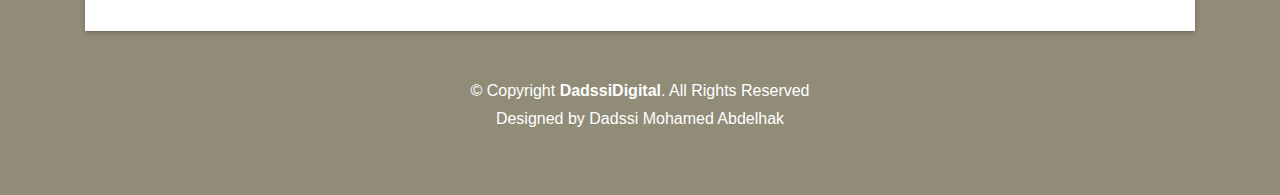
==== commit 7da029d7: "la mise à jour du site" ====
--- a/index.html
+++ b/index.html
@@ -1,12 +1,11 @@
 <!DOCTYPE html>
-<html lang="en">
+<html lang="fr">
 <head>
   <meta charset="utf-8">
-  <title>DevFolio Bootstrap Template</title>
+  <title>Portfolio | DADSSI</title>
   <meta content="width=device-width, initial-scale=1.0" name="viewport">
-  <meta content="" name="keywords">
-  <meta content="" name="description">
-
+  <meta content="Dadssi, développeur web full stack, création de sites web, applications web, développement front-end, back-end, technologies web, portfolio développeur" name="keywords">
+  <meta content="Bienvenue sur le portfolio de Dadssi, développeur web full stack. Découvrez mes projets, compétences en développement front-end et back-end, et mes services pour vos besoins numériques." name="description">
   <!-- Favicons -->
   <link href="img/favicon.png" rel="icon">
   <link href="img/apple-touch-icon.png" rel="apple-touch-icon">
@@ -37,7 +36,7 @@
   <!--/ Nav Star /-->
   <nav class="navbar navbar-b navbar-trans navbar-expand-md fixed-top" id="mainNav">
     <div class="container">
-      <a class="navbar-brand js-scroll" href="#page-top">DevFolio</a>
+      <a class="navbar-brand js-scroll" href="#page-top"><div id="logo-container"></div></a>
       <button class="navbar-toggler collapsed" type="button" data-toggle="collapse" data-target="#navbarDefault"
         aria-controls="navbarDefault" aria-expanded="false" aria-label="Toggle navigation">
         <span></span>
@@ -71,14 +70,14 @@
   <!--/ Nav End /-->
 
   <!--/ Intro Skew Star /-->
-  <div id="home" class="intro route bg-image" style="background-image: url(img/intro-bg.jpg)">
+  <div id="home" class="intro route bg-image" style="background-image: url(img/intro-bg.png)">
     <div class="overlay-itro"></div>
     <div class="intro-content display-table">
       <div class="table-cell">
         <div class="container">
           <!--<p class="display-6 color-d">Hello, world!</p>-->
-          <h1 class="intro-title mb-4">I am Morgan Freeman</h1>
-          <p class="intro-subtitle"><span class="text-slider-items">CEO DevFolio,Web Developer,Web Designer,Frontend Developer,Graphic Designer</span><strong class="text-slider"></strong></p>
+          <h1 class="intro-title mb-4">I am Dadssi <span id="mohamed">Mohamed</span> Abdelhak</h1>
+          <p class="intro-subtitle"><span class="text-slider-items">Full Stack Web Developer ,Social Media Manager ,Graphic Designer</span><strong class="text-slider"></strong></p>
           <!-- <p class="pt-3"><a class="btn btn-primary btn js-scroll px-4" href="#about" role="button">Learn More</a></p> -->
         </div>
       </div>
@@ -96,38 +95,38 @@
                 <div class="row">
                   <div class="col-sm-6 col-md-5">
                     <div class="about-img">
-                      <img src="img/testimonial-2.jpg" class="img-fluid rounded b-shadow-a" alt="">
+                      <img src="img/Dadssi Mohamed Abdelhak.jpg" class="img-fluid rounded b-shadow-a" alt="">
                     </div>
                   </div>
                   <div class="col-sm-6 col-md-7">
                     <div class="about-info">
-                      <p><span class="title-s">Name: </span> <span>Morgan Freeman</span></p>
-                      <p><span class="title-s">Profile: </span> <span>full stack developer</span></p>
-                      <p><span class="title-s">Email: </span> <span>contact@example.com</span></p>
-                      <p><span class="title-s">Phone: </span> <span>(617) 557-0089</span></p>
+                      <p><span class="title-s">Name: </span> <span>Dadssi Mohamed Abdelhak</span></p>
+                      <p><span class="title-s">Profile: </span> <span>full stack web developer, Social Media Manager, Graphic Designer</span></p>
+                      <p><span class="title-s">Email: </span> <span>dadssi.digital@gmail.com</span></p>
+                      <p><span class="title-s">Phone: </span> <span>(+212) 661 88 43 96</span></p>
                     </div>
                   </div>
                 </div>
                 <div class="skill-mf">
-                  <p class="title-s">Skill</p>
-                  <span>HTML</span> <span class="pull-right">85%</span>
+                  <p class="title-s">Skills</p>
+                  <span>HTML</span> <span class="pull-right">95%</span>
                   <div class="progress">
-                    <div class="progress-bar" role="progressbar" style="width: 85%;" aria-valuenow="85" aria-valuemin="0"
+                    <div class="progress-bar" role="progressbar" style="width: 95%;" aria-valuenow="95" aria-valuemin="0"
                       aria-valuemax="100"></div>
                   </div>
-                  <span>CSS3</span> <span class="pull-right">75%</span>
+                  <span>CSS3</span> <span class="pull-right">80%</span>
                   <div class="progress">
-                    <div class="progress-bar" role="progressbar" style="width: 75%" aria-valuenow="75" aria-valuemin="0"
+                    <div class="progress-bar" role="progressbar" style="width: 80%" aria-valuenow="80" aria-valuemin="0"
                       aria-valuemax="100"></div>
                   </div>
-                  <span>PHP</span> <span class="pull-right">50%</span>
+                  <span>PHP</span> <span class="pull-right">20%</span>
                   <div class="progress">
-                    <div class="progress-bar" role="progressbar" style="width: 50%" aria-valuenow="50" aria-valuemin="0"
+                    <div class="progress-bar" role="progressbar" style="width: 20%" aria-valuenow="20" aria-valuemin="0"
                       aria-valuemax="100"></div>
                   </div>
-                  <span>JAVASCRIPT</span> <span class="pull-right">90%</span>
+                  <span>JAVASCRIPT</span> <span class="pull-right">60%</span>
                   <div class="progress">
-                    <div class="progress-bar" role="progressbar" style="width: 90%" aria-valuenow="90" aria-valuemin="0"
+                    <div class="progress-bar" role="progressbar" style="width: 60%" aria-valuenow="60" aria-valuemin="0"
                       aria-valuemax="100"></div>
                   </div>
                 </div>
@@ -140,20 +139,18 @@
                     </h5>
                   </div>
                   <p class="lead">
-                    Curabitur non nulla sit amet nisl tempus convallis quis ac lectus. Curabitur arcu erat, accumsan id
-                    imperdiet et, porttitor
-                    at sem. Praesent sapien massa, convallis a pellentesque nec, egestas non nisi. Nulla
-                    porttitor accumsan tincidunt.
+                    I am a versatile professional passionate about crafting seamless digital experiences. With expertise as 
+                    a full-stack web developer, digital marketing manager, and web designer, I bring a unique blend of 
+                    technical skills and creative vision to every project.
                   </p>
                   <p class="lead">
-                    Mauris blandit aliquet elit, eget tincidunt nibh pulvinar a. Vivamus suscipit tortor eget felis
-                    porttitor volutpat. Vestibulum
-                    ac diam sit amet quam vehicula elementum sed sit amet dui. porttitor at sem.
+                    I specialize in designing and developing responsive websites, implementing effective marketing strategies, 
+                    and delivering visually engaging designs that drive user engagement. My work combines innovation with a 
+                    results-driven approach to help businesses thrive online.
                   </p>
                   <p class="lead">
-                    Nulla porttitor accumsan tincidunt. Quisque velit nisi, pretium ut lacinia in, elementum id enim.
-                    Nulla porttitor accumsan
-                    tincidunt. Mauris blandit aliquet elit, eget tincidunt nibh pulvinar a.
+                    Always eager to explore new tools and trends, I thrive in dynamic environments where creativity and technology meet. 
+                    I am committed to excellence and continually seek to push the boundaries of what’s possible.
                   </p>
                 </div>
               </div>
@@ -174,7 +171,7 @@
               Services
             </h3>
             <p class="subtitle-a">
-              Lorem ipsum, dolor sit amet consectetur adipisicing elit.
+              Empowering your digital presence through innovative web development, marketing strategies, and creative design solutions.
             </p>
             <div class="line-mf"></div>
           </div>
@@ -189,9 +186,8 @@
             <div class="service-content">
               <h2 class="s-title">Web Design</h2>
               <p class="s-description text-center">
-                Lorem ipsum dolor sit amet consectetur adipisicing elit. Magni adipisci eaque autem fugiat! Quia,
-                provident vitae! Magni
-                tempora perferendis eum non provident.
+                Creating visually stunning and user-centric designs that captivate audiences and ensure seamless 
+                navigation across all devices.
               </p>
             </div>
           </div>
@@ -204,9 +200,8 @@
             <div class="service-content">
               <h2 class="s-title">Web Development</h2>
               <p class="s-description text-center">
-                Lorem ipsum dolor sit amet consectetur adipisicing elit. Magni adipisci eaque autem fugiat! Quia,
-                provident vitae! Magni
-                tempora perferendis eum non provident.
+                Building robust, scalable, and dynamic websites with clean code and innovative functionalities 
+                tailored to your needs.
               </p>
             </div>
           </div>
@@ -219,9 +214,8 @@
             <div class="service-content">
               <h2 class="s-title">Photography</h2>
               <p class="s-description text-center">
-                Lorem ipsum dolor sit amet consectetur adipisicing elit. Magni adipisci eaque autem fugiat! Quia,
-                provident vitae! Magni
-                tempora perferendis eum non provident.
+                Capturing moments with creativity and precision to deliver high-quality visuals that elevate 
+                your digital storytelling.
               </p>
             </div>
           </div>
@@ -234,9 +228,8 @@
             <div class="service-content">
               <h2 class="s-title">Responsive Design</h2>
               <p class="s-description text-center">
-                Lorem ipsum dolor sit amet consectetur adipisicing elit. Magni adipisci eaque autem fugiat! Quia,
-                provident vitae! Magni
-                tempora perferendis eum non provident.
+                Ensuring flawless user experiences by designing websites that adapt beautifully to any 
+                screen size or device.
               </p>
             </div>
           </div>
@@ -249,9 +242,8 @@
             <div class="service-content">
               <h2 class="s-title">Graphic Design</h2>
               <p class="s-description text-center">
-                Lorem ipsum dolor sit amet consectetur adipisicing elit. Magni adipisci eaque autem fugiat! Quia,
-                provident vitae! Magni
-                tempora perferendis eum non provident.
+                Crafting eye-catching graphics and visual content that communicate your brand's message effectively 
+                and professionally.
               </p>
             </div>
           </div>
@@ -264,9 +256,8 @@
             <div class="service-content">
               <h2 class="s-title">Marketing Services</h2>
               <p class="s-description text-center">
-                Lorem ipsum dolor sit amet consectetur adipisicing elit. Magni adipisci eaque autem fugiat! Quia,
-                provident vitae! Magni
-                tempora perferendis eum non provident.
+                Developing data-driven marketing strategies and campaigns to boost your online presence and achieve 
+                measurable growth.
               </p>
             </div>
           </div>
@@ -286,7 +277,7 @@
               <span class="ico-circle"><i class="ion-checkmark-round"></i></span>
             </div>
             <div class="counter-num">
-              <p class="counter">450</p>
+              <p class="counter">50</p>
               <span class="counter-text">WORKS COMPLETED</span>
             </div>
           </div>
@@ -297,7 +288,7 @@
               <span class="ico-circle"><i class="ion-ios-calendar-outline"></i></span>
             </div>
             <div class="counter-num">
-              <p class="counter">15</p>
+              <p class="counter">2</p>
               <span class="counter-text">YEARS OF EXPERIENCE</span>
             </div>
           </div>
@@ -308,7 +299,7 @@
               <span class="ico-circle"><i class="ion-ios-people"></i></span>
             </div>
             <div class="counter-num">
-              <p class="counter">550</p>
+              <p class="counter">15</p>
               <span class="counter-text">TOTAL CLIENTS</span>
             </div>
           </div>
@@ -319,7 +310,7 @@
               <span class="ico-circle"><i class="ion-ribbon-a"></i></span>
             </div>
             <div class="counter-num">
-              <p class="counter">36</p>
+              <p class="counter">2</p>
               <span class="counter-text">AWARD WON</span>
             </div>
           </div>
@@ -338,7 +329,7 @@
               Portfolio
             </h3>
             <p class="subtitle-a">
-              Lorem ipsum, dolor sit amet consectetur adipisicing elit.
+              Showcasing a collection of projects that blend creativity, innovation, and technical expertise to deliver exceptional results.
             </p>
             <div class="line-mf"></div>
           </div>
@@ -505,7 +496,20 @@
             <div class="testimonial-box">
               <div class="author-test">
                 <img src="img/testimonial-2.jpg" alt="" class="rounded-circle b-shadow-a">
-                <span class="author">Xavi Alonso</span>
+                <span class="author">Bahou Zakaria</span>
+              </div>
+              <div class="content-test">
+                <p class="description lead">
+                  As the <span>CEO</span> of <span>SID ENVIRONNEMENT</span>, I am extremely satisfied with the work of Dadssi Digital regarding the design and 
+                  development of our company's official website.
+                </p>
+                <span class="comit"><i class="fa fa-quote-right"></i></span>
+              </div>
+            </div>
+            <div class="testimonial-box">
+              <div class="author-test">
+                <img src="img/testimonial-4.jpg" alt="" class="rounded-circle b-shadow-a">
+                <span class="author">Marta Socrate</span>
               </div>
               <div class="content-test">
                 <p class="description lead">
@@ -515,19 +519,6 @@
                 <span class="comit"><i class="fa fa-quote-right"></i></span>
               </div>
             </div>
-            <div class="testimonial-box">
-              <div class="author-test">
-                <img src="img/testimonial-4.jpg" alt="" class="rounded-circle b-shadow-a">
-                <span class="author">Marta Socrate</span>
-              </div>
-              <div class="content-test">
-                <p class="description lead">
-                  Curabitur arcu erat, accumsan id imperdiet et, porttitor at sem. Lorem ipsum dolor sit amet,
-                  consectetur adipiscing elit.
-                </p>
-                <span class="comit"><i class="fa fa-quote-right"></i></span>
-              </div>
-            </div>
           </div>
         </div>
       </div>
@@ -544,7 +535,7 @@
               Blog
             </h3>
             <p class="subtitle-a">
-              Lorem ipsum, dolor sit amet consectetur adipisicing elit.
+              last
             </p>
             <div class="line-mf"></div>
           </div>
@@ -708,15 +699,13 @@
                   </div>
                   <div class="more-info">
                     <p class="lead">
-                      Lorem ipsum dolor sit amet consectetur adipisicing elit. Facilis dolorum dolorem soluta quidem
-                      expedita aperiam aliquid at.
-                      Totam magni ipsum suscipit amet? Autem nemo esse laboriosam ratione nobis
-                      mollitia inventore?
+                      Have a project in mind or just want to say hello? Feel free to reach out! I’m always excited to collaborate and bring 
+                      creative ideas to life. Let’s connect and make something great together.
                     </p>
                     <ul class="list-ico">
-                      <li><span class="ion-ios-location"></span> 329 WASHINGTON ST BOSTON, MA 02108</li>
-                      <li><span class="ion-ios-telephone"></span> (617) 557-0089</li>
-                      <li><span class="ion-email"></span> contact@example.com</li>
+                      <li><span class="ion-ios-location"></span> CENTRE KSABI, KSABI MISSOUR? BOULEMANE 33202</li>
+                      <li><span class="ion-ios-telephone"></span> (+212) 661 88 43 96</li>
+                      <li><span class="ion-email"></span> dadssi.digital@gmail.com</li>
                     </ul>
                   </div>
                   <div class="socials">
@@ -739,7 +728,7 @@
         <div class="row">
           <div class="col-sm-12">
             <div class="copyright-box">
-              <p class="copyright">&copy; Copyright <strong>DevFolio</strong>. All Rights Reserved</p>
+              <p class="copyright">&copy; Copyright <strong>DadssiDigital</strong>. All Rights Reserved</p>
               <div class="credits">
                 <!--
                   All the links in the footer should remain intact.
@@ -747,7 +736,7 @@
                   Licensing information: https://bootstrapmade.com/license/
                   Purchase the pro version with working PHP/AJAX contact form: https://bootstrapmade.com/buy/?theme=DevFolio
                 -->
-                Designed by <a href="https://bootstrapmade.com/">BootstrapMade</a>
+                Designed by <a href="https://bootstrapmade.com/">Dadssi Mohamed Abdelhak</a>
               </div>
             </div>
           </div>
--- a/css/style.css
+++ b/css/style.css
@@ -34,12 +34,30 @@
   transition: all 0.5s ease-in-out;
 }
 
+#logo{
+  
+}
+
+#logo-container{
+  background-image: url(../img/horizontal-logo-dark.png);
+  background-size: cover;
+  background-repeat: no-repeat;
+  background-position: center;
+  height: 50px;
+  width: 150px;
+  /* color: transparent; */
+}
+
+#mohamed{
+  color: #ffde59;
+}
+
 .p-r {
   position: relative;
 }
 
 .color-a {
-  color: #0078ff;
+  color: #ffde59;
 }
 
 .color-d {
@@ -90,7 +108,7 @@
 }
 
 .overlay-mf {
-  background-color: #0078ff;
+  background-color: #676043;
 }
 
 .overlay-mf {
@@ -160,7 +178,7 @@
 .line-mf {
   width: 40px;
   height: 5px;
-  background-color: #0078ff;
+  background-color: #ffde59;
   margin: 0 auto;
 }
 
@@ -179,7 +197,7 @@
   content: '';
   position: absolute;
   height: 3px;
-  background-color: #0078ff;
+  background-color: #ffde59;
   width: 100px;
   bottom: -12px;
 }
@@ -216,14 +234,14 @@
   border-radius: 50%;
   line-height: 1.4;
   margin: 0 15px 0 0;
-  box-shadow: 0 0 0 3px #0078ff;
+  box-shadow: 0 0 0 3px #ffde59;
   transition: all 500ms ease;
 }
 
 .socials .ico-circle:hover {
-  background-color: #0078ff;
-  color: #fff;
-  box-shadow: 0 0 0 3px #cde1f8;
+  background-color: #ffde59;
+  color: #fff;
+  box-shadow: 0 0 0 3px #778595;
   transition: all 500ms ease;
 }
 
@@ -246,7 +264,7 @@
 }
 
 .list-ico span {
-  color: #0078ff;
+  color: #ffde59;
   margin-right: 10px;
 }
 
@@ -260,7 +278,7 @@
   line-height: 1.55;
   margin: 0 auto;
   text-align: center;
-  box-shadow: 0 0 0 10px #0078ff;
+  box-shadow: 0 0 0 10px #ffde59;
   display: block;
 }
 
@@ -307,7 +325,7 @@
   position: fixed;
   width: 42px;
   height: 42px;
-  background-color: #0078ff;
+  background-color: #ffde59;
   opacity: .7;
   font-size: 1.6rem;
   line-height: 1.5;
@@ -326,7 +344,7 @@
 .back-to-top {
   position: fixed;
   display: none;
-  background: #0078ff;
+  background: #ffde59;
   color: #fff;
   width: 44px;
   height: 44px;
@@ -364,7 +382,7 @@
   top: calc(50% - 30px);
   left: calc(50% - 30px);
   border: 6px solid #f2f2f2;
-  border-top: 6px solid #0078ff;
+  border-top: 6px solid #ffde59;
   border-radius: 50%;
   width: 60px;
   height: 60px;
@@ -420,7 +438,7 @@
 
 .navbar-b.navbar-trans .nav-link,
 .navbar-b.navbar-reduce .nav-link {
-  color: #fff;
+  color: #ffde59;
   text-transform: uppercase;
   font-weight: 600;
 }
@@ -459,7 +477,7 @@
 }
 
 .navbar-b.navbar-trans .nav-link:before {
-  background-color: #fff;
+  background-color: #ffde59;
 }
 
 .navbar-b.navbar-trans .nav-link:hover {
@@ -481,26 +499,36 @@
 }
 
 .navbar-b.navbar-reduce .nav-link {
-  color: #0078ff;
+  color: #000;
 }
 
 .navbar-b.navbar-reduce .nav-link:before {
-  background-color: #0078ff;
+  background-color: #ffde59;
 }
 
 .navbar-b.navbar-reduce .nav-link:hover {
-  color: #0078ff;
+  color: #ffde59;
 }
 
 .navbar-b.navbar-reduce .show > .nav-link,
 .navbar-b.navbar-reduce .active > .nav-link,
 .navbar-b.navbar-reduce .nav-link.show,
 .navbar-b.navbar-reduce .nav-link.active {
-  color: #0078ff;
+  color: #ffde59;
 }
 
 .navbar-b.navbar-reduce .navbar-brand {
   color: #0078ff;
+  background-image: url(../img/horizontal-logo-light.png);
+  background-size: cover;
+  background-repeat: no-repeat;
+  background-position: center;
+  /* height: 50px;
+  width: 150px; */
+}
+
+.navbar-b.navbar-reduce .navbar-brand {
+  /* background-image: url(../img/horizontal-logo-light.png); */
 }
 
 .navbar-b.navbar-reduce .navbar-toggler span {
@@ -714,8 +742,8 @@
 .service-box:hover .ico-circle {
   transition: all 500ms ease;
   color: #fff;
-  background-color: #0078ff;
-  box-shadow: 0 0 0 10px #cde1f8;
+  background-color: #ffde59;
+  box-shadow: 0 0 0 10px #4c4a47;
 }
 
 .service-box .service-ico {
@@ -744,7 +772,7 @@
 ======================================*/
 
 .counter-box {
-  color: #fff;
+  color: #ffde59;
   text-align: center;
 }
 
@@ -756,7 +784,7 @@
   height: 60px;
   width: 60px;
   line-height: 1.8;
-  box-shadow: 0 0 0 10px #cde1f8;
+  box-shadow: 0 0 0 10px #353333;
 }
 
 .counter-num .counter {
@@ -862,6 +890,11 @@
   line-height: 1.6;
 }
 
+.testimonial-box .content-test .description span {
+  color: #ffde59;
+  font-weight: bold;
+}
+
 /*======================================
 //--//-->   BLOG
 ======================================*/
@@ -885,12 +918,12 @@
   color: #fff;
   padding: 0 15px 5px;
   overflow: hidden;
-  background-color: #0078ff;
+  background-color: #ffde59;
   border-radius: 4px;
 }
 
 .card-blog .card-category .category {
-  color: #fff;
+  color: #000;
   display: inline-block;
   text-transform: uppercase;
   font-size: .7rem;
@@ -1150,15 +1183,15 @@
 }
 
 .button:hover {
-  background-color: #0062d3;
-  color: #fff;
+  background-color: #ffe88b;
+  color: #000;
   transition: all 500ms ease;
 }
 
 .button-a {
-  background-color: #0078ff;
-  color: #fff;
-  border-color: #cde1f8;
+  background-color: #ffde59;
+  color: #000;
+  /* border-color: #3e3c3c; */
 }
 
 .button-big {
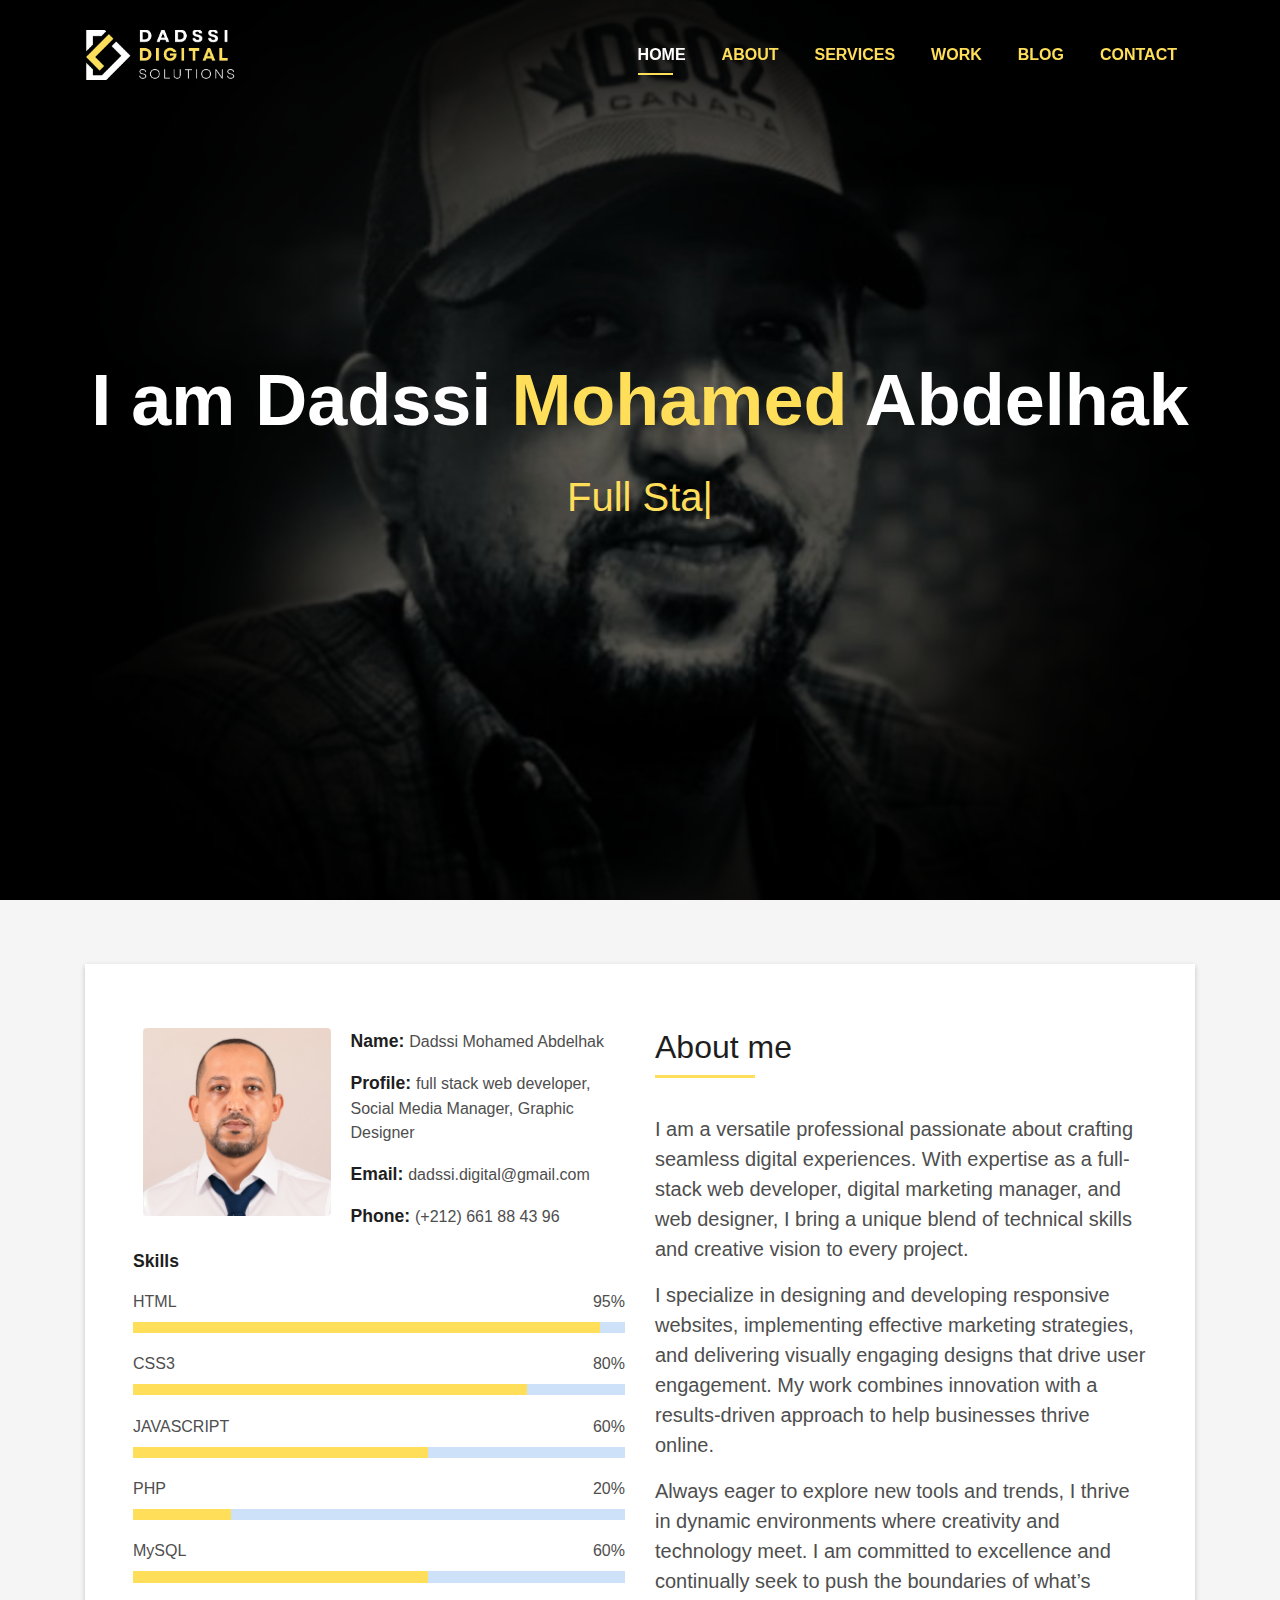
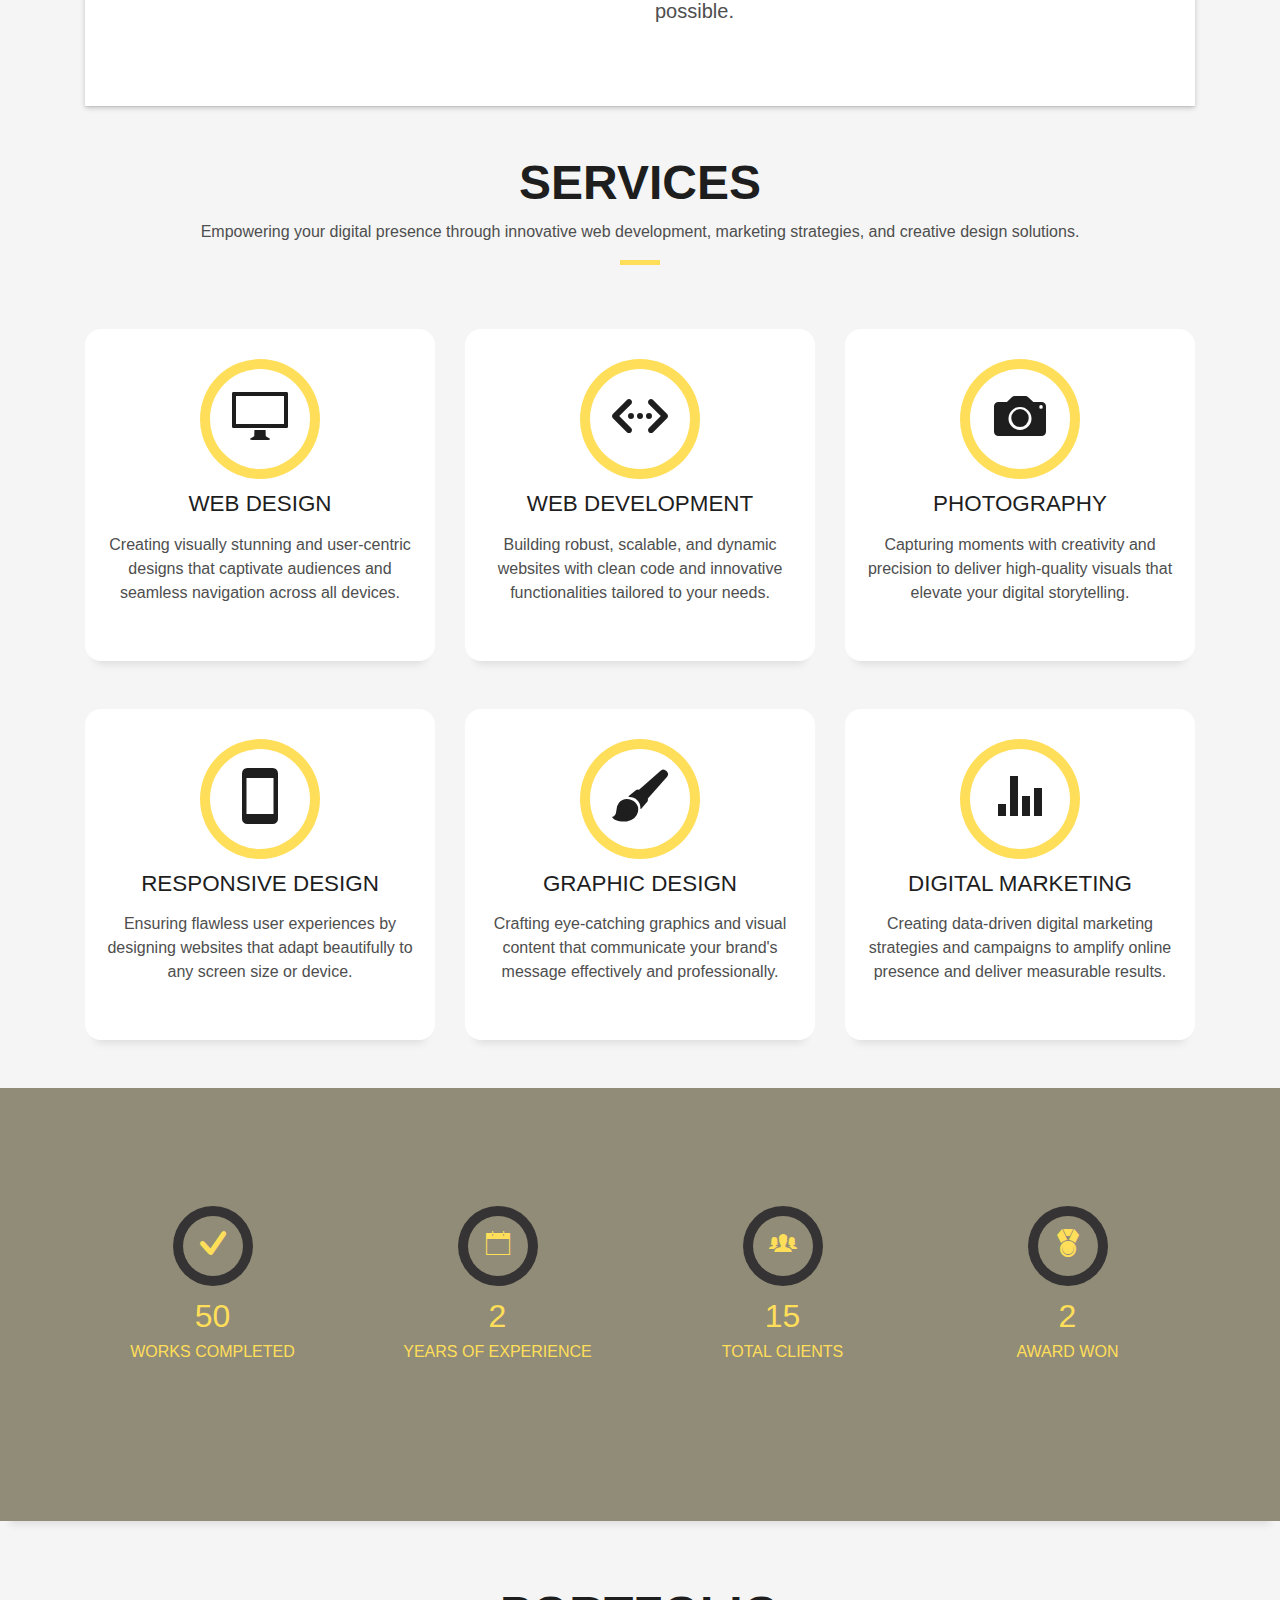
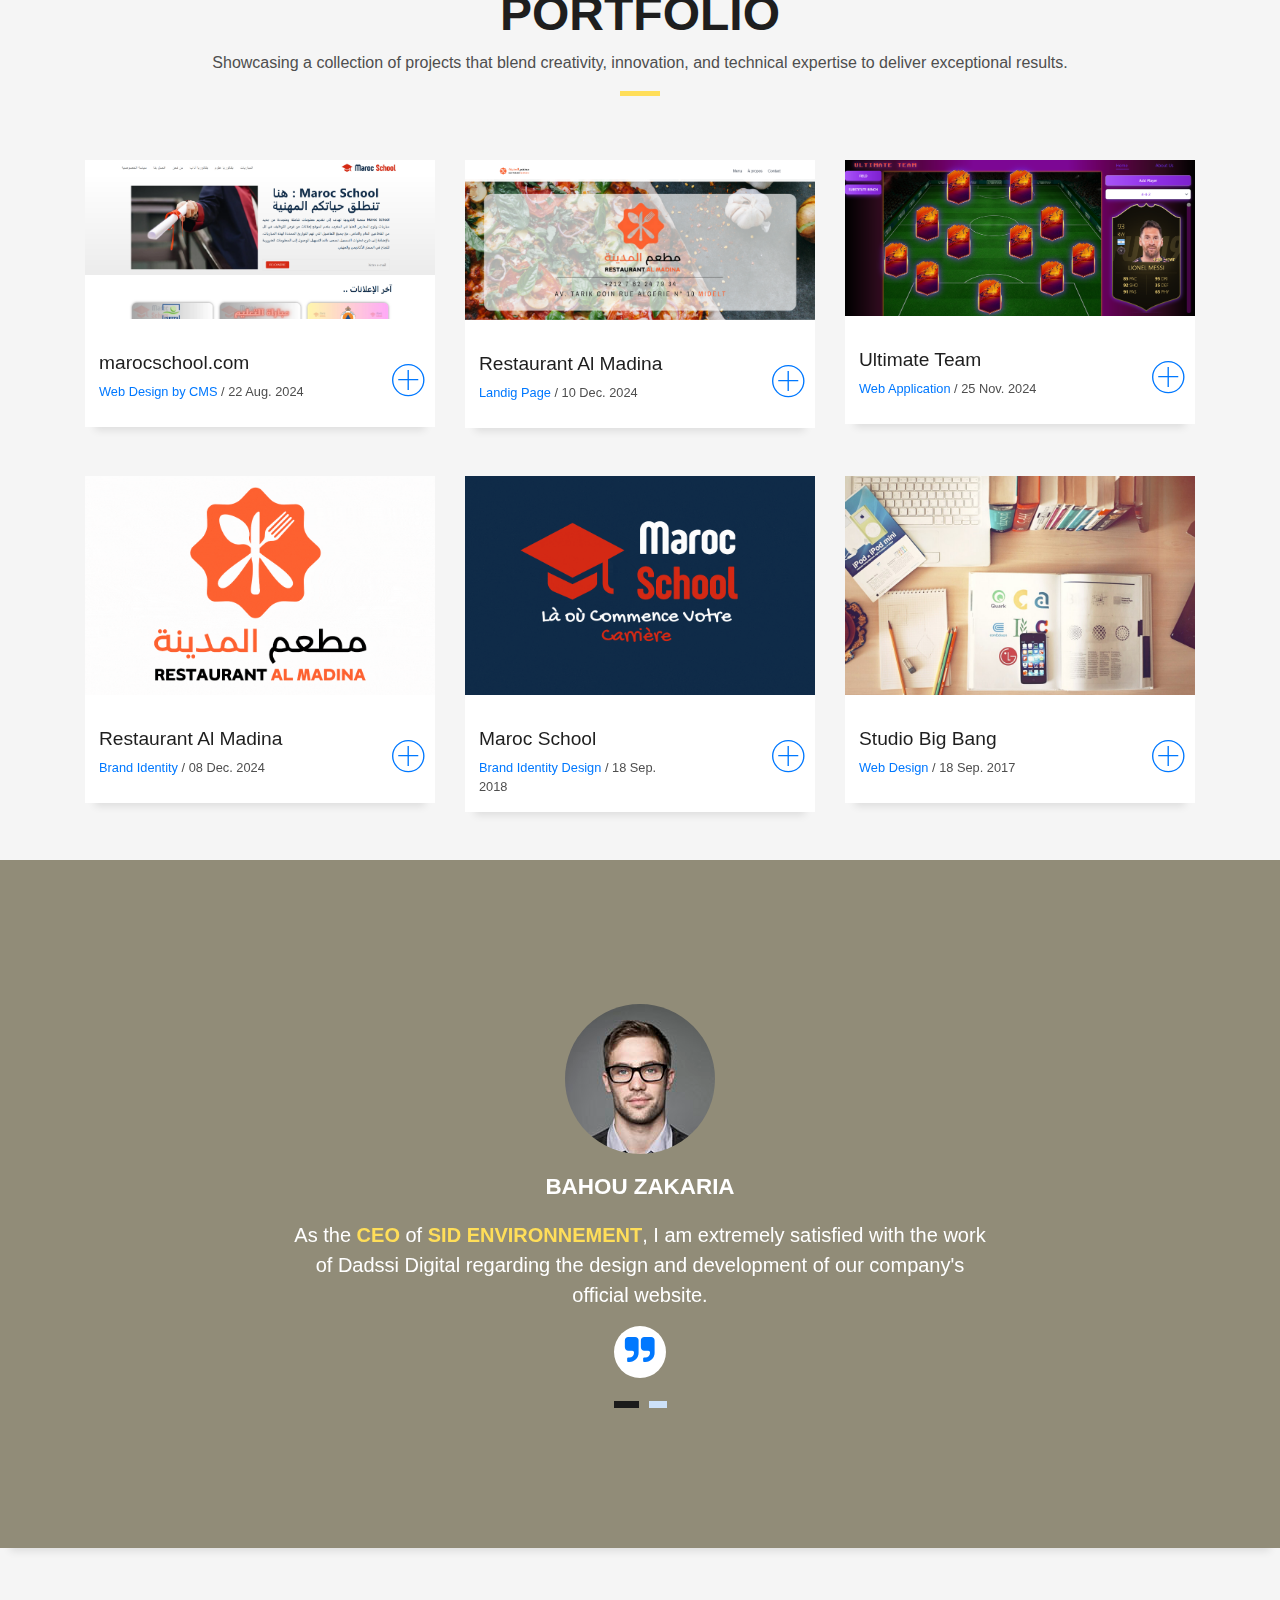
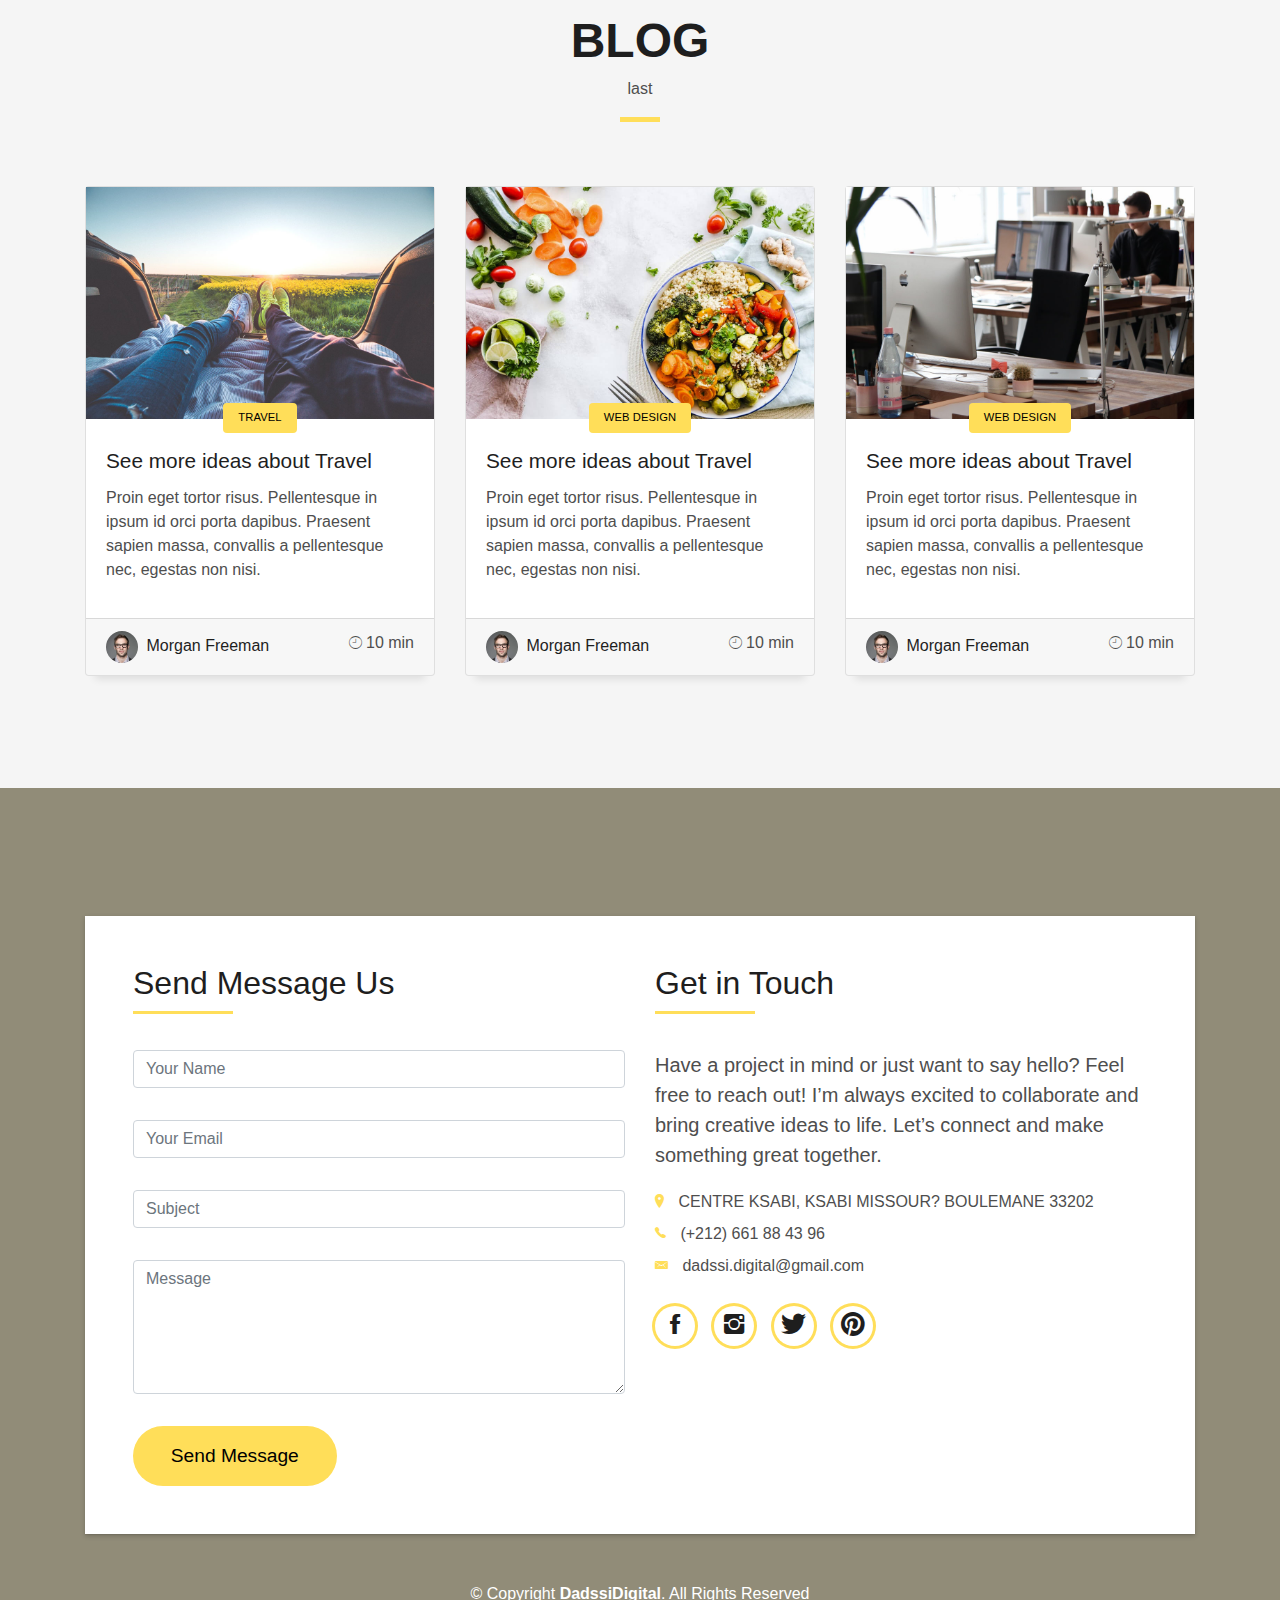
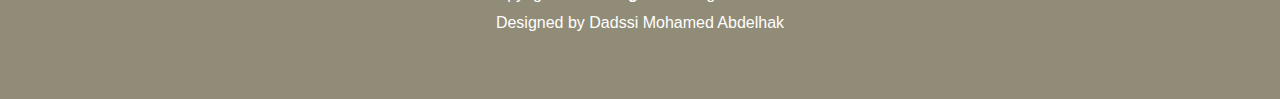
==== commit cadf9fae: "ajout du style" ====
--- a/index.html
+++ b/index.html
@@ -119,12 +119,17 @@
                     <div class="progress-bar" role="progressbar" style="width: 80%" aria-valuenow="80" aria-valuemin="0"
                       aria-valuemax="100"></div>
                   </div>
+                  <span>JAVASCRIPT</span> <span class="pull-right">60%</span>
+                  <div class="progress">
+                    <div class="progress-bar" role="progressbar" style="width: 60%" aria-valuenow="60" aria-valuemin="0"
+                      aria-valuemax="100"></div>
+                  </div>
                   <span>PHP</span> <span class="pull-right">20%</span>
                   <div class="progress">
                     <div class="progress-bar" role="progressbar" style="width: 20%" aria-valuenow="20" aria-valuemin="0"
                       aria-valuemax="100"></div>
                   </div>
-                  <span>JAVASCRIPT</span> <span class="pull-right">60%</span>
+                  <span>MySQL</span> <span class="pull-right">60%</span>
                   <div class="progress">
                     <div class="progress-bar" role="progressbar" style="width: 60%" aria-valuenow="60" aria-valuemin="0"
                       aria-valuemax="100"></div>
@@ -186,7 +191,7 @@
             <div class="service-content">
               <h2 class="s-title">Web Design</h2>
               <p class="s-description text-center">
-                Creating visually stunning and user-centric designs that captivate audiences and ensure seamless 
+                Creating visually stunning and user-centric designs that captivate audiences and seamless 
                 navigation across all devices.
               </p>
             </div>
@@ -254,10 +259,10 @@
               <span class="ico-circle"><i class="ion-stats-bars"></i></span>
             </div>
             <div class="service-content">
-              <h2 class="s-title">Marketing Services</h2>
+              <h2 class="s-title">Digital Marketing</h2>
               <p class="s-description text-center">
-                Developing data-driven marketing strategies and campaigns to boost your online presence and achieve 
-                measurable growth.
+                Creating data-driven digital marketing strategies and campaigns to amplify online 
+                presence and deliver measurable results.
               </p>
             </div>
           </div>
@@ -340,14 +345,14 @@
           <div class="work-box">
             <a href="img/work-1.jpg" data-lightbox="gallery-mf">
               <div class="work-img">
-                <img src="img/work-1.jpg" alt="" class="img-fluid">
+                <img src="img/maroc school.png" alt="" class="img-fluid">
               </div>
               <div class="work-content">
                 <div class="row">
                   <div class="col-sm-8">
-                    <h2 class="w-title">Lorem impsum dolor</h2>
+                    <h2 class="w-title">marocschool.com</h2>
                     <div class="w-more">
-                      <span class="w-ctegory">Web Design</span> / <span class="w-date">18 Sep. 2018</span>
+                      <span class="w-ctegory">Web Design by CMS</span> / <span class="w-date">22 Aug. 2024</span>
                     </div>
                   </div>
                   <div class="col-sm-4">
@@ -364,14 +369,14 @@
           <div class="work-box">
             <a href="img/work-2.jpg" data-lightbox="gallery-mf">
               <div class="work-img">
-                <img src="img/work-2.jpg" alt="" class="img-fluid">
+                <img src="img/restaurant almadina.png" alt="" class="img-fluid">
               </div>
               <div class="work-content">
                 <div class="row">
                   <div class="col-sm-8">
-                    <h2 class="w-title">Loreda Cuno Nere</h2>
+                    <h2 class="w-title">Restaurant Al Madina</h2>
                     <div class="w-more">
-                      <span class="w-ctegory">Web Design</span> / <span class="w-date">18 Sep. 2018</span>
+                      <span class="w-ctegory">Landig Page</span> / <span class="w-date">10 Dec. 2024</span>
                     </div>
                   </div>
                   <div class="col-sm-4">
@@ -388,14 +393,14 @@
           <div class="work-box">
             <a href="img/work-3.jpg" data-lightbox="gallery-mf">
               <div class="work-img">
-                <img src="img/work-3.jpg" alt="" class="img-fluid">
+                <img src="img/ultimate team.png" alt="" class="img-fluid">
               </div>
               <div class="work-content">
                 <div class="row">
                   <div class="col-sm-8">
-                    <h2 class="w-title">Mavrito Lana Dere</h2>
+                    <h2 class="w-title">Ultimate Team</h2>
                     <div class="w-more">
-                      <span class="w-ctegory">Web Design</span> / <span class="w-date">18 Sep. 2018</span>
+                      <span class="w-ctegory">Web Application</span> / <span class="w-date">25 Nov. 2024</span>
                     </div>
                   </div>
                   <div class="col-sm-4">
@@ -412,14 +417,14 @@
           <div class="work-box">
             <a href="img/work-4.jpg" data-lightbox="gallery-mf">
               <div class="work-img">
-                <img src="img/work-4.jpg" alt="" class="img-fluid">
+                <img src="img/restaurant almadina.gif" alt="" class="img-fluid">
               </div>
               <div class="work-content">
                 <div class="row">
                   <div class="col-sm-8">
-                    <h2 class="w-title">Bindo Laro Cado</h2>
+                    <h2 class="w-title">Restaurant Al Madina</h2>
                     <div class="w-more">
-                      <span class="w-ctegory">Web Design</span> / <span class="w-date">18 Sep. 2018</span>
+                      <span class="w-ctegory">Brand Identity</span> / <span class="w-date">08 Dec. 2024</span>
                     </div>
                   </div>
                   <div class="col-sm-4">
@@ -436,14 +441,14 @@
           <div class="work-box">
             <a href="img/work-5.jpg" data-lightbox="gallery-mf">
               <div class="work-img">
-                <img src="img/work-5.jpg" alt="" class="img-fluid">
+                <img src="img/Maroc School logo.gif" alt="" class="img-fluid">
               </div>
               <div class="work-content">
                 <div class="row">
                   <div class="col-sm-8">
-                    <h2 class="w-title">Studio Lena Mado</h2>
+                    <h2 class="w-title">Maroc School</h2>
                     <div class="w-more">
-                      <span class="w-ctegory">Web Design</span> / <span class="w-date">18 Sep. 2018</span>
+                      <span class="w-ctegory">Brand Identity Design</span> / <span class="w-date">18 Sep. 2018</span>
                     </div>
                   </div>
                   <div class="col-sm-4">
--- a/css/style.css
+++ b/css/style.css
@@ -493,13 +493,14 @@
 
 .navbar-b.navbar-reduce {
   transition: all .5s ease-in-out;
-  background-color: #fff;
+  /* background-color: #fff; */
+  background-color: #000;
   padding-top: 15px;
   padding-bottom: 15px;
 }
 
 .navbar-b.navbar-reduce .nav-link {
-  color: #000;
+  color: #fff;
 }
 
 .navbar-b.navbar-reduce .nav-link:before {
@@ -519,7 +520,7 @@
 
 .navbar-b.navbar-reduce .navbar-brand {
   color: #0078ff;
-  background-image: url(../img/horizontal-logo-light.png);
+  /* background-image: url(../img/horizontal-logo.png); */
   background-size: cover;
   background-repeat: no-repeat;
   background-position: center;
@@ -659,6 +660,7 @@
 .intro .intro-subtitle {
   font-size: 1.5rem;
   font-weight: 300;
+  color: #ffde59;
 }
 
 .intro .text-slider-items {
@@ -725,7 +727,7 @@
 
 .skill-mf .progress .progress-bar {
   height: .7rem;
-  background-color: #0078ff;
+  background-color: #ffde59;
 }
 
 /*======================================
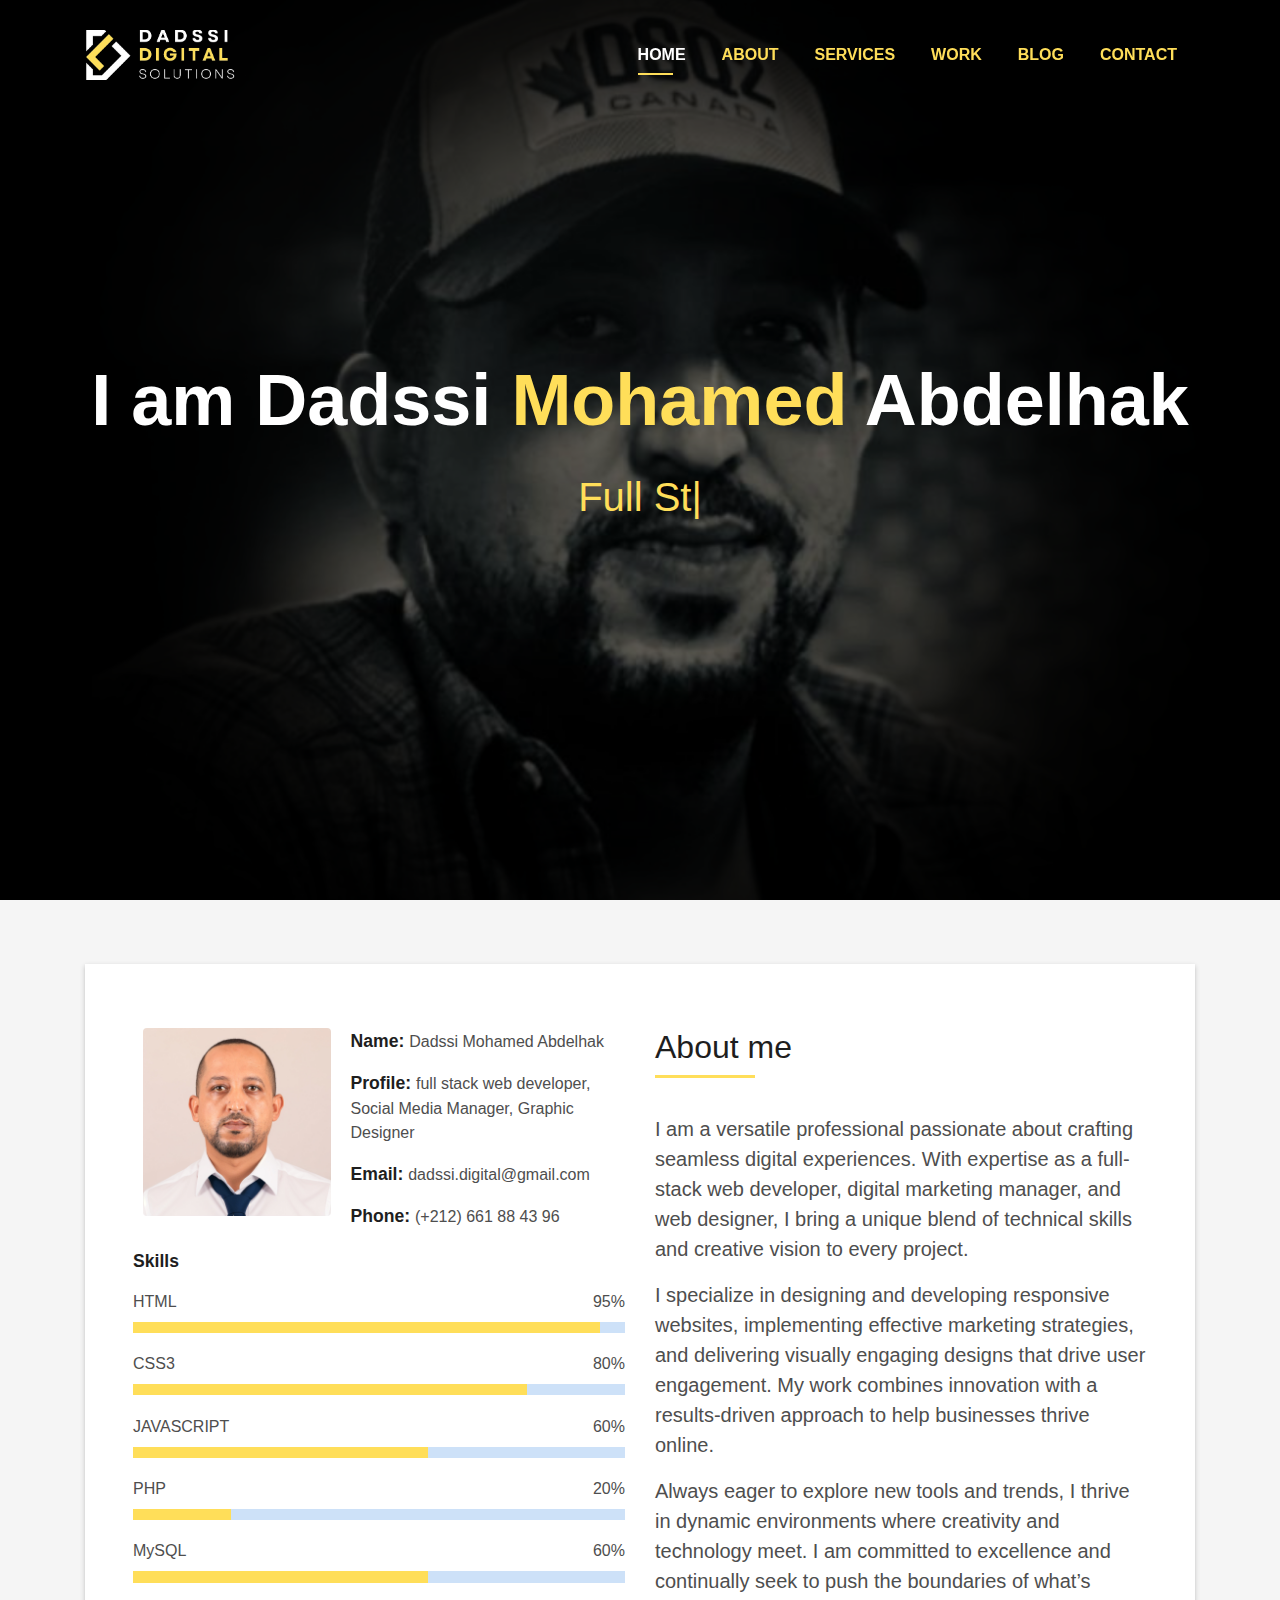
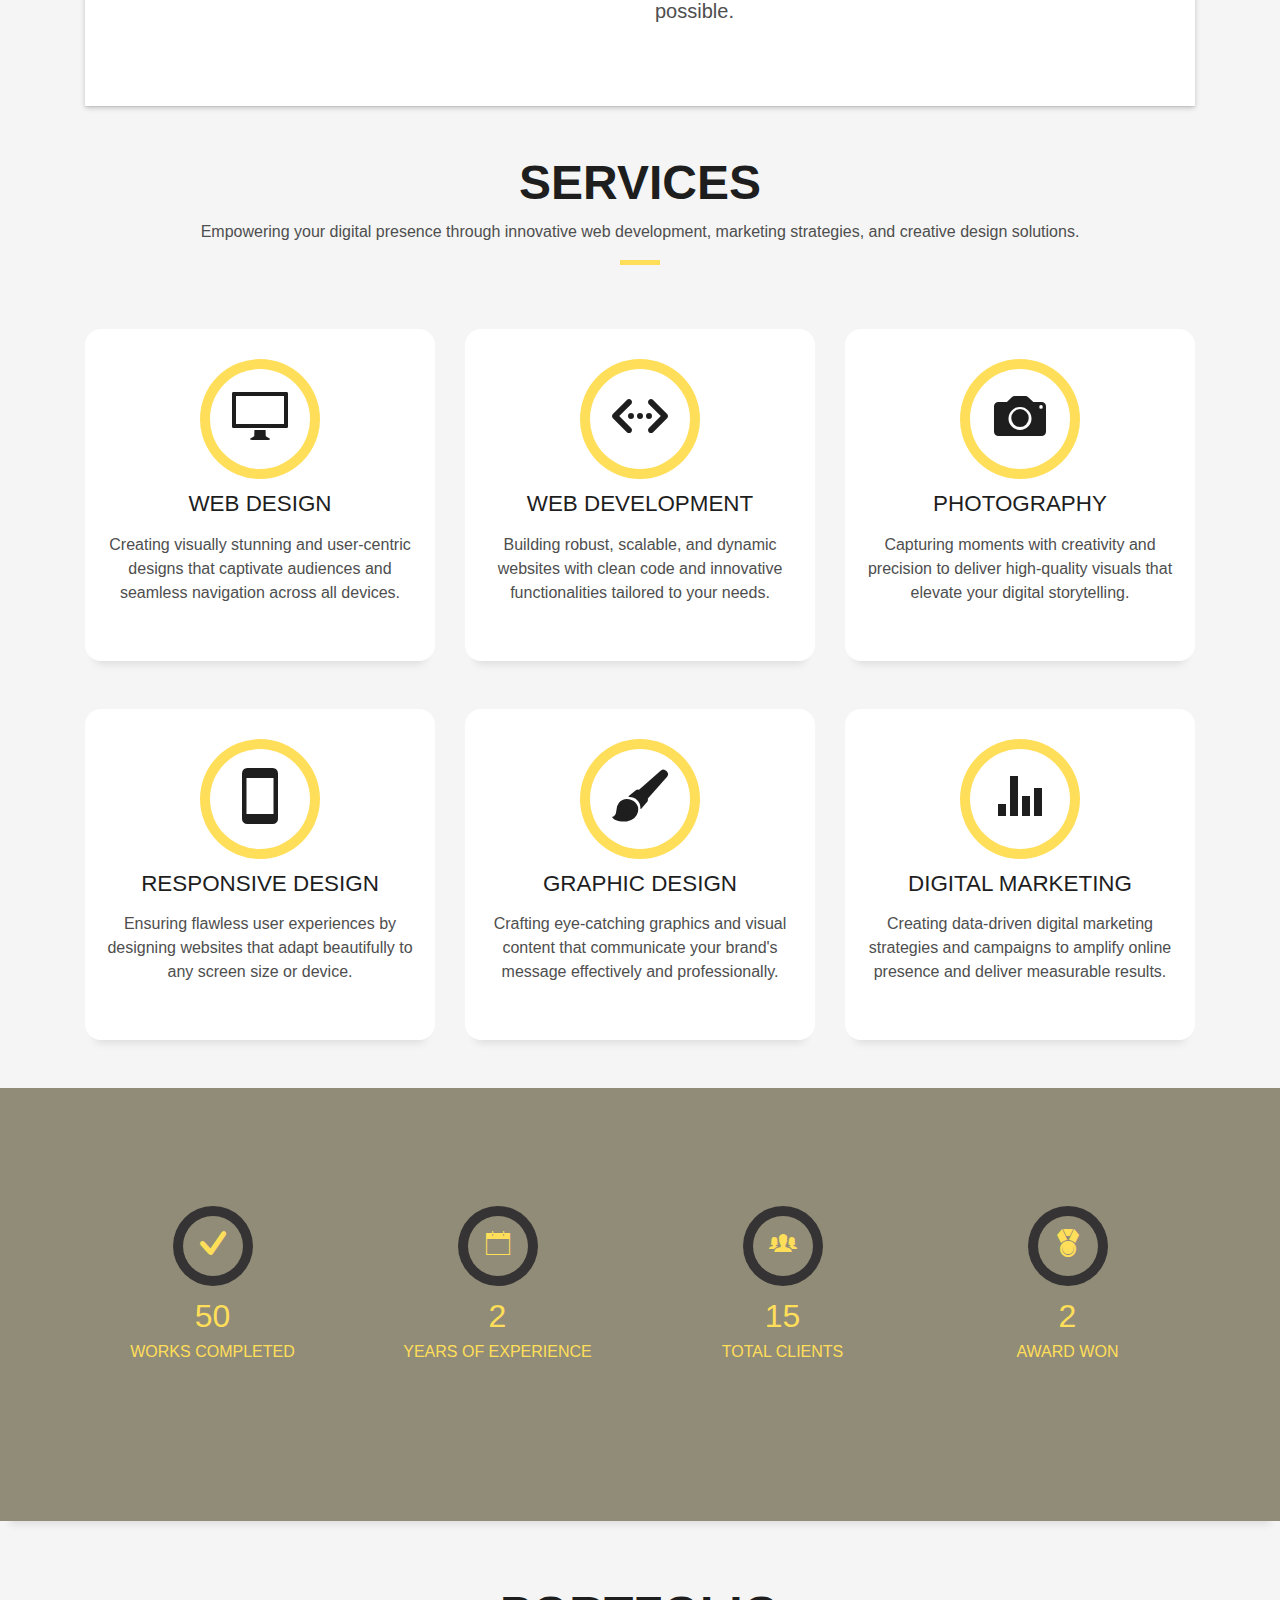
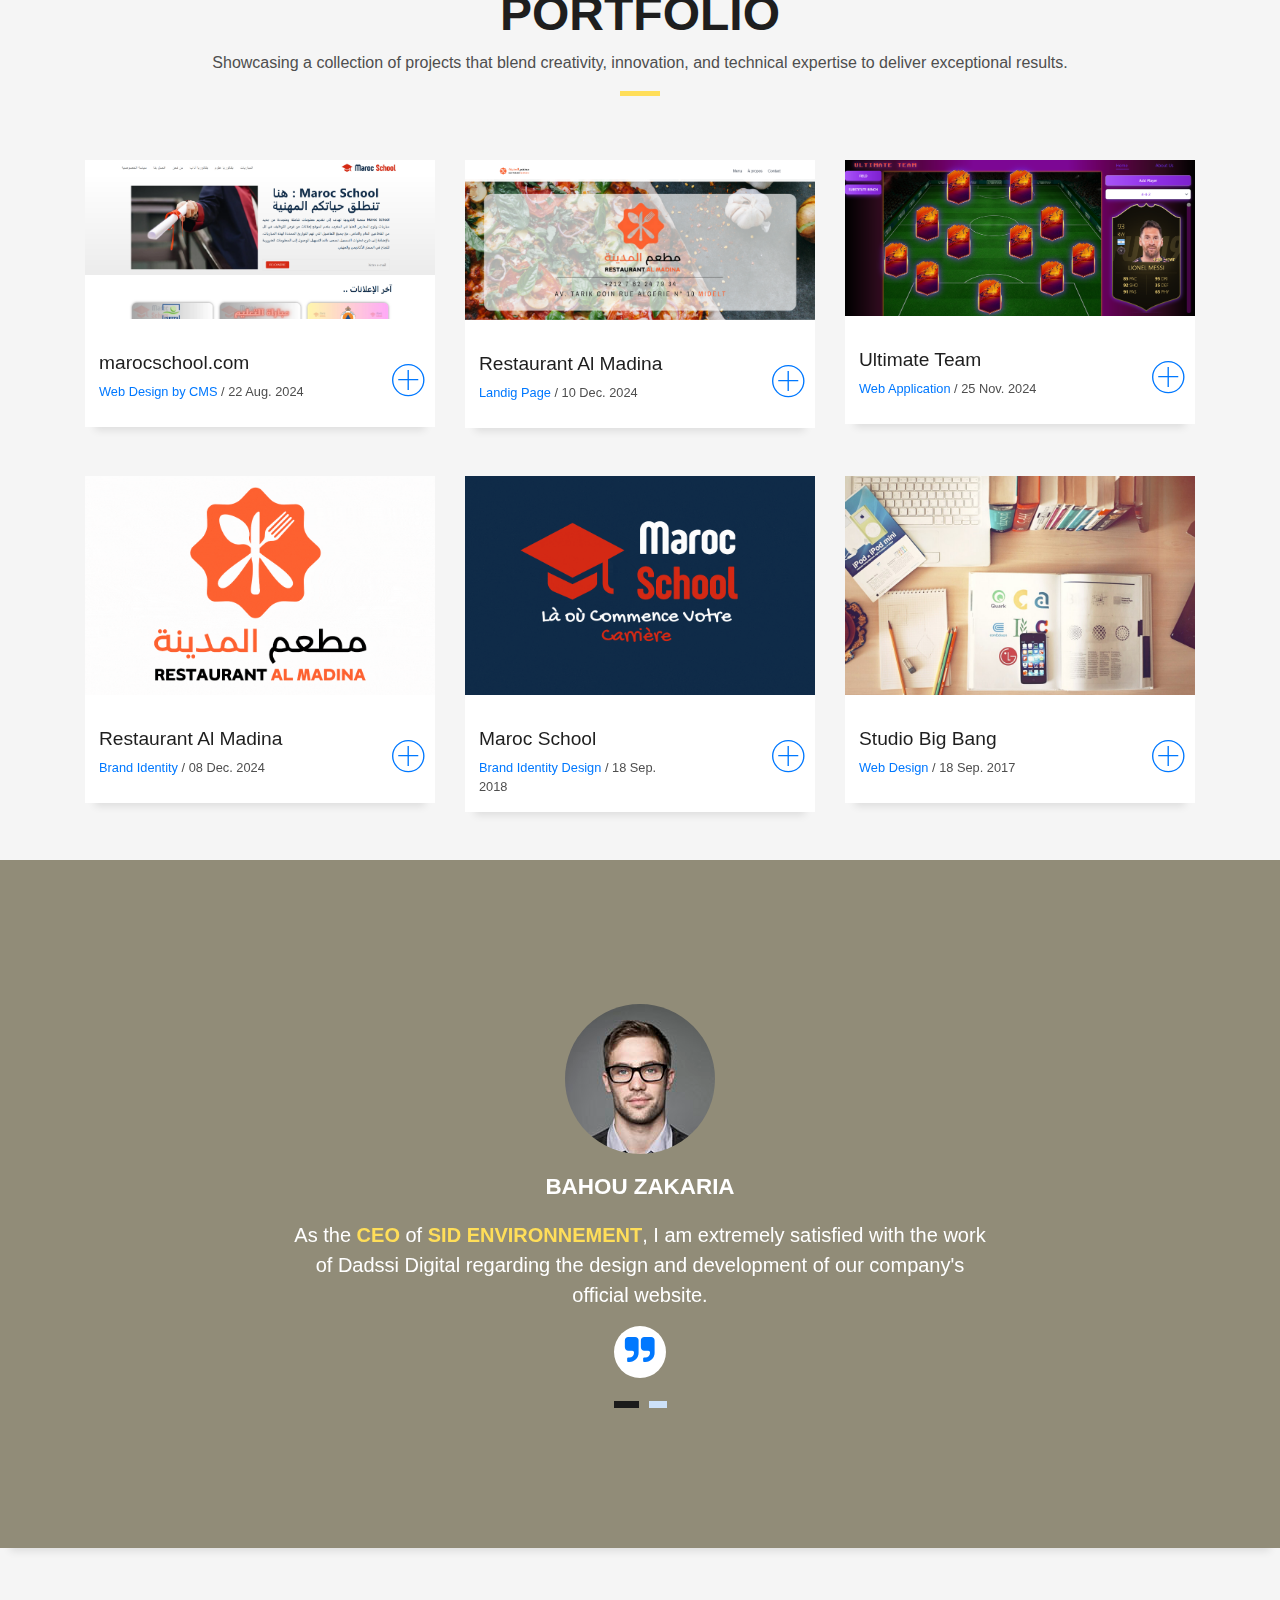
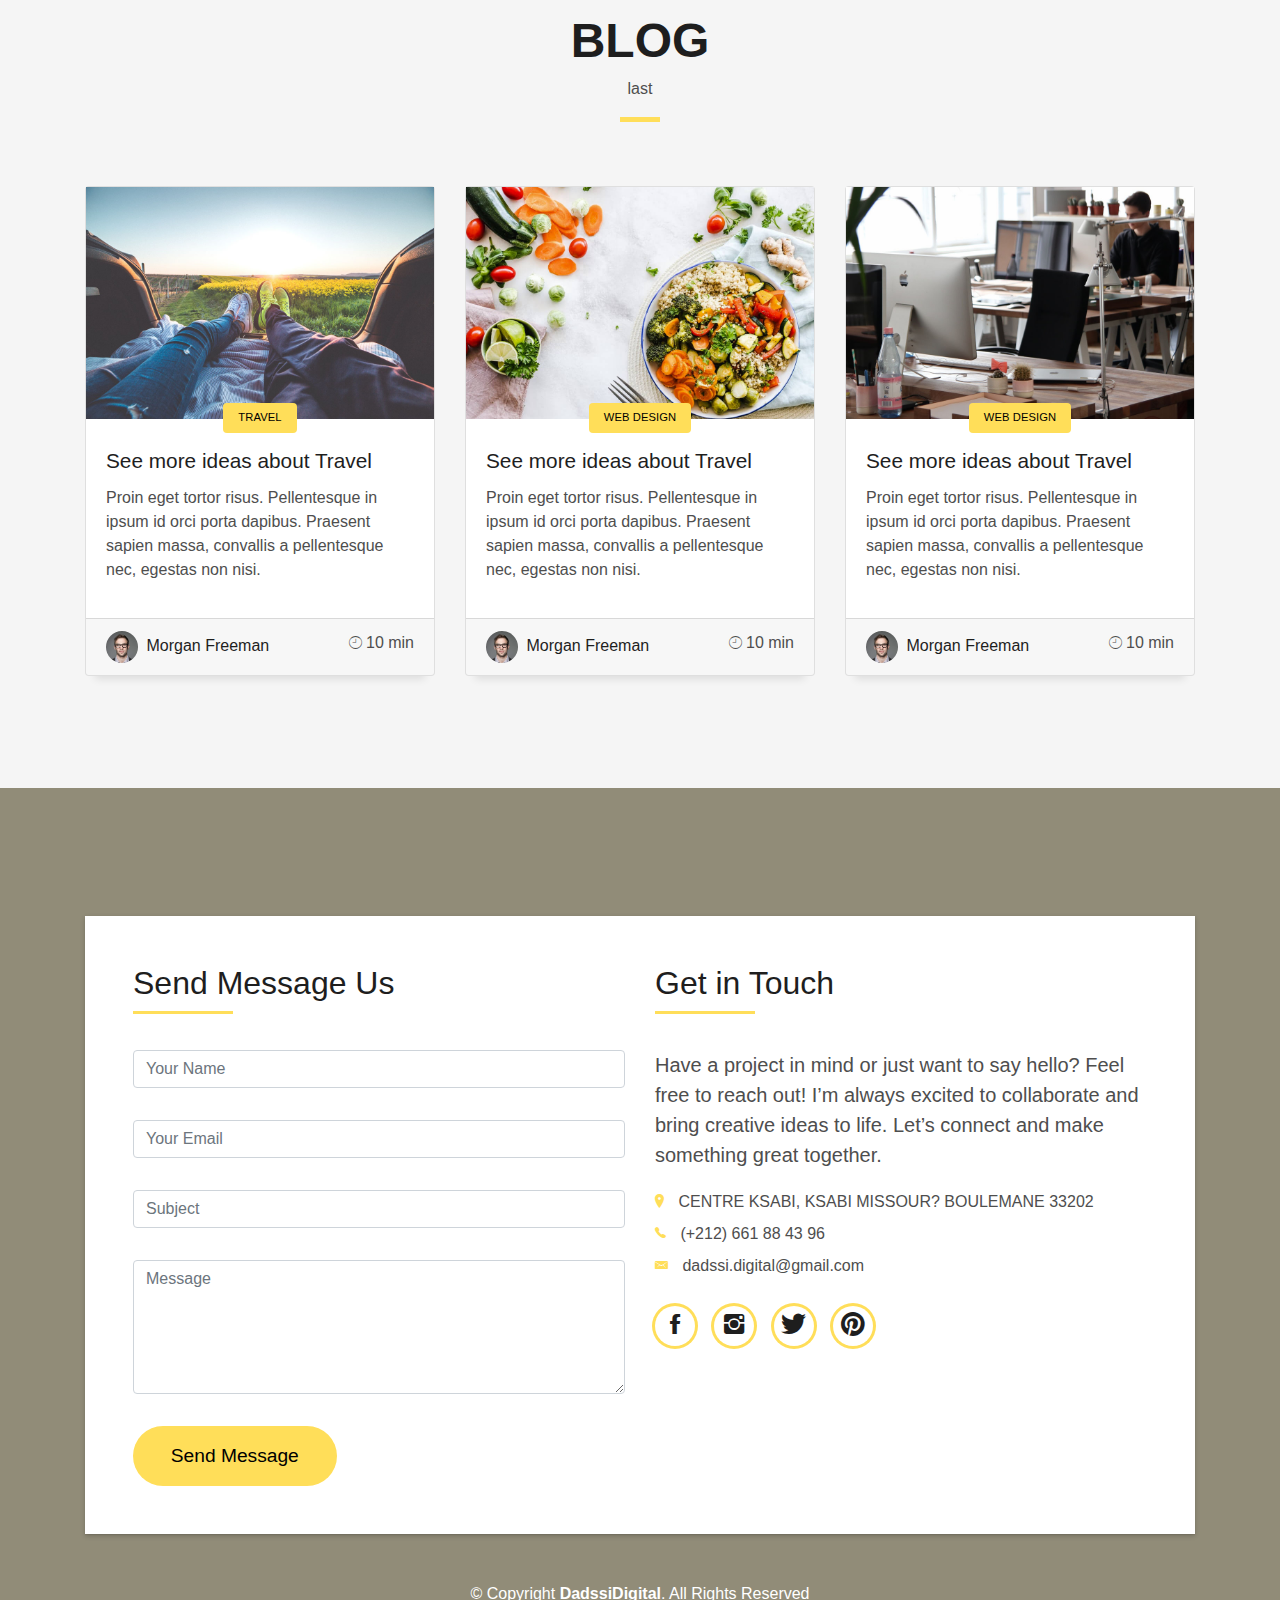
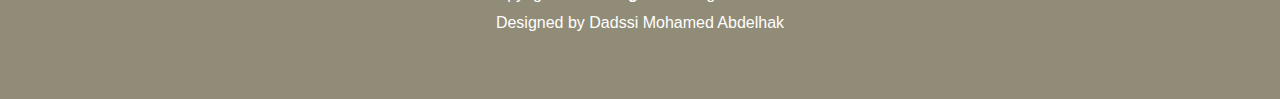
==== commit f704ec6f: "l'ajout des liens des sites web en portfolio" ====
--- a/index.html
+++ b/index.html
@@ -343,7 +343,7 @@
       <div class="row">
         <div class="col-md-4">
           <div class="work-box">
-            <a href="img/work-1.jpg" data-lightbox="gallery-mf">
+            <a href="https://marocschool.com/" data-lightbox="gallery-mf">
               <div class="work-img">
                 <img src="img/maroc school.png" alt="" class="img-fluid">
               </div>
@@ -367,7 +367,7 @@
         </div>
         <div class="col-md-4">
           <div class="work-box">
-            <a href="img/work-2.jpg" data-lightbox="gallery-mf">
+            <a href="https://dadssi.github.io/Restaurant-Al-Madina/vues/home.html" data-lightbox="gallery-mf">
               <div class="work-img">
                 <img src="img/restaurant almadina.png" alt="" class="img-fluid">
               </div>
@@ -439,7 +439,7 @@
         </div>
         <div class="col-md-4">
           <div class="work-box">
-            <a href="img/work-5.jpg" data-lightbox="gallery-mf">
+            <a href="https://marocschool.com/" data-lightbox="gallery-mf">
               <div class="work-img">
                 <img src="img/Maroc School logo.gif" alt="" class="img-fluid">
               </div>
